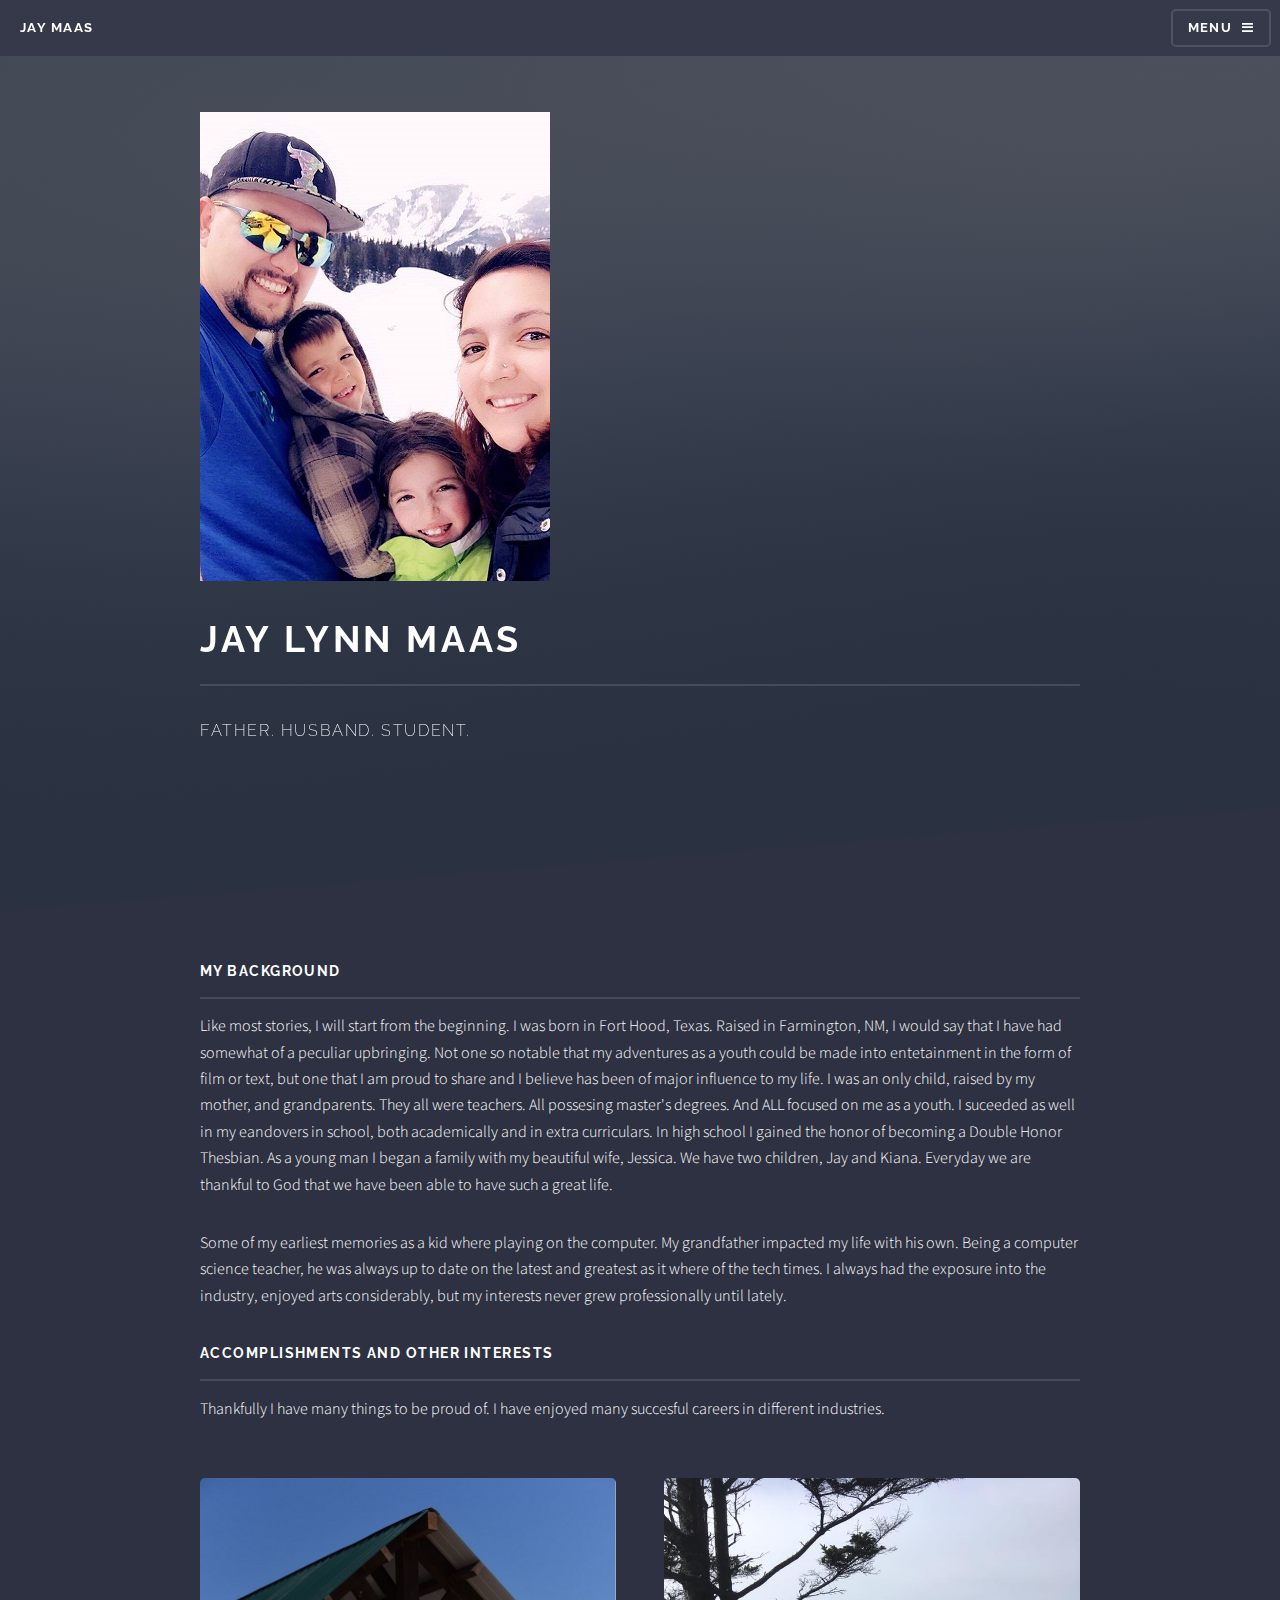
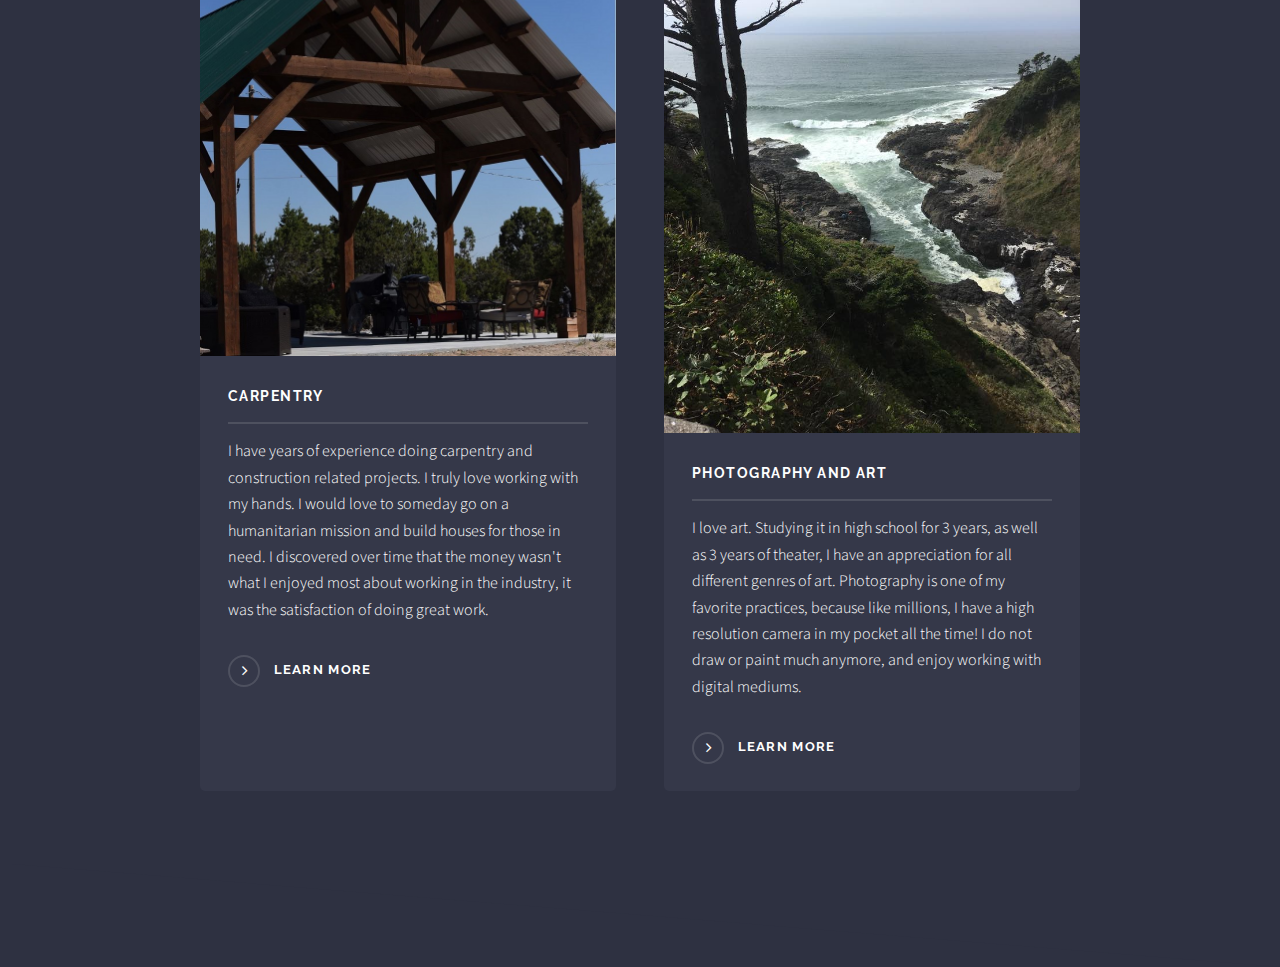
==== portfolio-Jay-Maas-About-Me.html @ 135b2443 "upload for page" ====
<!DOCTYPE HTML>
<!--
	Solid State by HTML5 UP
	html5up.net | @ajlkn
	Free for personal and commercial use under the CCA 3.0 license (html5up.net/license)
-->
<html>
	<head>
		<title>Generic - Solid State by HTML5 UP</title>
		<meta charset="utf-8" />
		<meta name="viewport" content="width=device-width, initial-scale=1, user-scalable=no" />
		<link rel="stylesheet" href="assets/css/main.css" />
		<noscript><link rel="stylesheet" href="assets/css/noscript.css" /></noscript>
	</head>
	<body class="is-preload">

		<!-- Page Wrapper -->
			<div id="page-wrapper">

				<!-- Header -->
					<header id="header">
						<h1><a href="portfolio-Jay-Maas.html">Jay Maas</a></h1>
						<nav>
							<a href="#menu">Menu</a>
						</nav>
					</header>

				<!-- Menu -->
					<nav id="menu">
						<div class="inner">
							<h2>Menu</h2>
							<ul class="links">
								<li><a href="portfolio-Jay-Maas.html">Home</a></li>
								<li><a href="portfolio-Jay-Maas-About-Me.html">About</a></li>
								<li><a href="portfolio-Jay-Maas-Projects.html">Projects</a></li>
								<li><a href="portfolio-Jay-Maas-Contact.html">Contact</a></li>
							</ul>
							<a href="#" class="close">Close</a>
						</div>
					</nav>

				<!-- Wrapper -->
				<section id="banner">
						<div class="inner">
							<div class="logo"><span><img src="images/pic-family.jpg" alt="picture of the mountains" /></span></div>
							<h2>Jay Lynn Maas</h2>
							<p>Father. Husband. Student. </a></p>
						</div>
					</section>

						<!-- Content -->
							<div class="wrapper">
								<div class="inner">

									<h3 class="major">My background</h3>
									<p>Like most stories, I will start from the beginning. I was born in Fort Hood, Texas. Raised in Farmington, NM, I would say that I have had somewhat of a peculiar upbringing.
										Not one so notable that my adventures as a youth could be made into entetainment in the form of film or text, but one that I am proud to share and I believe has been of major
										influence to my life. I was an only child, raised by my mother, and grandparents. They all were teachers. All possesing master's degrees. And ALL focused on me as a youth. 
										I suceeded as well in my eandovers in school, both academically and in extra curriculars. In high school I gained the honor of becoming a Double Honor Thesbian. As a young man
										I began a family with my beautiful wife, Jessica. We have two children, Jay and Kiana. Everyday we are thankful to God that we have been able to have such a great life. 
									</p>

									<p>Some of my earliest memories as a kid where playing on the computer. My grandfather impacted my life with his own. Being a computer science teacher, he was always up to date 
										on the latest and greatest as it where of the tech times. I always had the exposure into the industry, enjoyed arts considerably, but my interests never grew professionally until lately. 
									</p>

									<h3 class="major">Accomplishments and Other Interests</h3>
									<p>Thankfully I have many things to be proud of. I have enjoyed many succesful careers in different industries.</p>

									<section class="features">
										<article>
											<a href="#" class="image"><img src="images/IMG_1914.JPG" alt="" /></a>
											<h3 class="major">Carpentry</h3>
											<p>I have years of experience doing carpentry and construction related projects. I truly love working with my hands. I would love to someday
												go on a humanitarian mission and build houses for those in need. I discovered over time that the money wasn't what I enjoyed most 
												about working in the industry, it was the satisfaction of doing great work. 
											</p>
											<a href="#" class="special">Learn more</a>
										</article>
										<article>
											<a href="#" class="image"><img src="images/photography01.jpg" alt="" /></a>
											<h3 class="major">Photography and Art</h3>
											<p>I love art. Studying it in high school for 3 years, as well as 3 years of theater, I have an appreciation for all different genres
												of art. Photography is one of my favorite practices, because like millions, I have a high resolution camera in my pocket all the time!
												I do not draw or paint much anymore, and enjoy working with digital mediums.
											</p>
											<a href="#" class="special">Learn more</a>
										</article>
									</section>

								</div>
							</div>

					</section>

			</div>

		<!-- Scripts -->
			<script src="assets/js/jquery.min.js"></script>
			<script src="assets/js/jquery.scrollex.min.js"></script>
			<script src="assets/js/browser.min.js"></script>
			<script src="assets/js/breakpoints.min.js"></script>
			<script src="assets/js/util.js"></script>
			<script src="assets/js/main.js"></script>

	</body>
</html>
---- assets/css/main.css ----
@import url(font-awesome.min.css);
@import url("https://fonts.googleapis.com/css?family=Raleway:200,700|Source+Sans+Pro:300,600,300italic,600italic");

/*
	Solid State by HTML5 UP
	html5up.net | @ajlkn
	Free for personal and commercial use under the CCA 3.0 license (html5up.net/license)
*/

html, body, div, span, applet, object,
iframe, h1, h2, h3, h4, h5, h6, p, blockquote,
pre, a, abbr, acronym, address, big, cite,
code, del, dfn, em, img, ins, kbd, q, s, samp,
small, strike, strong, sub, sup, tt, var, b,
u, i, center, dl, dt, dd, ol, ul, li, fieldset,
form, label, legend, table, caption, tbody,
tfoot, thead, tr, th, td, article, aside,
canvas, details, embed, figure, figcaption,
footer, header, hgroup, menu, nav, output, ruby,
section, summary, time, mark, audio, video {
	margin: 0;
	padding: 0;
	border: 0;
	font-size: 100%;
	font: inherit;
	vertical-align: baseline;}

article, aside, details, figcaption, figure,
footer, header, hgroup, menu, nav, section {
	display: block;}

body {
	line-height: 1;
}

ol, ul {
	list-style: none;
}

blockquote, q {
	quotes: none;
}

	blockquote:before, blockquote:after, q:before, q:after {
		content: '';
		content: none;
	}

table {
	border-collapse: collapse;
	border-spacing: 0;
}

body {
	-webkit-text-size-adjust: none;
}

mark {
	background-color: transparent;
	color: inherit;
}

input::-moz-focus-inner {
	border: 0;
	padding: 0;
}

input, select, textarea {
	-moz-appearance: none;
	-webkit-appearance: none;
	-ms-appearance: none;
	appearance: none;
}

/* Basic */

	@-ms-viewport {
		width: device-width;
	}

	body {
		-ms-overflow-style: scrollbar;
	}

	@media screen and (max-width: 480px) {

		html, body {
			min-width: 320px;
		}

	}

	html {
		box-sizing: border-box;
	}

	*, *:before, *:after {
		box-sizing: inherit;
	}

	body {
		background-color: #2e3141;
		background-image: linear-gradient(to top, rgba(46, 49, 65, 0.8), rgba(46, 49, 65, 0.8)), url("../../images/bg.jpg");
		background-size: auto, cover;
		background-attachment: fixed, fixed;
		background-position: center, center;
	}

		body.is-preload *, body.is-preload *:before, body.is-preload *:after {
			-moz-animation: none !important;
			-webkit-animation: none !important;
			-ms-animation: none !important;
			animation: none !important;
			-moz-transition: none !important;
			-webkit-transition: none !important;
			-ms-transition: none !important;
			transition: none !important;
		}

/* Type */

	body, input, select, textarea {
		color: #ffffff;
		font-family: "Source Sans Pro", Helvetica, sans-serif;
		font-size: 16.5pt;
		font-weight: 300;
		line-height: 1.65;
	}

		@media screen and (max-width: 1680px) {

			body, input, select, textarea {
				font-size: 13pt;
			}

		}

		@media screen and (max-width: 1280px) {

			body, input, select, textarea {
				font-size: 12pt;
			}

		}

		@media screen and (max-width: 980px) {

			body, input, select, textarea {
				font-size: 12pt;
			}

		}

		@media screen and (max-width: 736px) {

			body, input, select, textarea {
				font-size: 12pt;
			}

		}

		@media screen and (max-width: 480px) {

			body, input, select, textarea {
				font-size: 12pt;
			}

		}

	a {
		-moz-transition: color 0.2s ease-in-out, border-bottom-color 0.2s ease-in-out;
		-webkit-transition: color 0.2s ease-in-out, border-bottom-color 0.2s ease-in-out;
		-ms-transition: color 0.2s ease-in-out, border-bottom-color 0.2s ease-in-out;
		transition: color 0.2s ease-in-out, border-bottom-color 0.2s ease-in-out;
		border-bottom: dotted 1px rgba(255, 255, 255, 0.35);
		color: #ffffff;
		text-decoration: none;
	}

		a:hover {
			border-bottom-color: transparent;
			color: #ffffff !important;
		}

		a.special:not(.button) {
			text-decoration: none;
			border-bottom: 0;
			display: block;
			font-family: Raleway, Helvetica, sans-serif;
			font-size: 0.8em;
			font-weight: 700;
			letter-spacing: 0.1em;
			margin: 0 0 2em 0;
			text-transform: uppercase;
		}

			a.special:not(.button):before {
				-moz-osx-font-smoothing: grayscale;
				-webkit-font-smoothing: antialiased;
				font-family: FontAwesome;
				font-style: normal;
				font-weight: normal;
				text-transform: none !important;
			}

			a.special:not(.button):before {
				-moz-transition: background-color 0.2s ease-in-out;
				-webkit-transition: background-color 0.2s ease-in-out;
				-ms-transition: background-color 0.2s ease-in-out;
				transition: background-color 0.2s ease-in-out;
				border-radius: 100%;
				border: solid 2px rgba(255, 255, 255, 0.125);
				content: '\f105';
				display: inline-block;
				font-size: 1.25em;
				height: 2em;
				line-height: 1.65em;
				margin-right: 0.85em;
				text-align: center;
				text-indent: 0.15em;
				vertical-align: middle;
				width: 2em;
			}

			a.special:not(.button):hover:before {
				background-color: rgba(255, 255, 255, 0.025);
			}

			a.special:not(.button):active:before {
				background-color: rgba(255, 255, 255, 0.075);
			}

	strong, b {
		color: #ffffff;
		font-weight: 600;
	}

	em, i {
		font-style: italic;
	}

	p {
		margin: 0 0 2em 0;
	}

	h1, h2, h3, h4, h5, h6 {
		color: #ffffff;
		font-family: Raleway, Helvetica, sans-serif;
		font-weight: 700;
		letter-spacing: 0.1em;
		margin: 0 0 1em 0;
		text-transform: uppercase;
	}

		h1 a, h2 a, h3 a, h4 a, h5 a, h6 a {
			color: inherit;
			text-decoration: none;
			border-bottom: 0;
		}

		h1 span, h2 span, h3 span, h4 span, h5 span, h6 span {
			font-weight: 200;
		}

		h1.major, h2.major, h3.major, h4.major, h5.major, h6.major {
			padding-bottom: 1em;
			border-bottom: solid 2px rgba(255, 255, 255, 0.125);
		}

	h2 {
		font-size: 1.2em;
	}

	h3 {
		font-size: 0.9em;
	}

	h4 {
		font-size: 0.7em;
	}

	h5 {
		font-size: 0.7em;
	}

	h6 {
		font-size: 0.7em;
	}

	@media screen and (max-width: 736px) {

		h2 {
			font-size: 1em;
		}

		h3 {
			font-size: 0.8em;
		}

	}

	sub {
		font-size: 0.8em;
		position: relative;
		top: 0.5em;
	}

	sup {
		font-size: 0.8em;
		position: relative;
		top: -0.5em;
	}

	blockquote {
		border-left: solid 4px rgba(255, 255, 255, 0.125);
		font-style: italic;
		margin: 0 0 2em 0;
		padding: 0.5em 0 0.5em 2em;
	}

	code {
		background: rgba(255, 255, 255, 0.025);
		border-radius: 5px;
		border: solid 2px rgba(255, 255, 255, 0.125);
		font-family: "Courier New", monospace;
		font-size: 0.9em;
		margin: 0 0.25em;
		padding: 0.25em 0.65em;
	}

	pre {
		-webkit-overflow-scrolling: touch;
		font-family: "Courier New", monospace;
		font-size: 0.9em;
		margin: 0 0 2em 0;
	}

		pre code {
			display: block;
			line-height: 1.75em;
			padding: 1em 1.5em;
			overflow-x: auto;
		}

	hr {
		border: 0;
		border-bottom: solid 2px rgba(255, 255, 255, 0.125);
		margin: 2.5em 0;
	}

		hr.major {
			margin: 4em 0;
		}

	.align-left {
		text-align: left;
	}

	.align-center {
		text-align: center;
	}

	.align-right {
		text-align: right;
	}

/* Row */

	.row {
		display: flex;
		flex-wrap: wrap;
		box-sizing: border-box;
		align-items: stretch;
	}

		.row > * {
			box-sizing: border-box;
		}

		.row.gtr-uniform > * > :last-child {
			margin-bottom: 0;
		}

		.row.aln-left {
			justify-content: flex-start;
		}

		.row.aln-center {
			justify-content: center;
		}

		.row.aln-right {
			justify-content: flex-end;
		}

		.row.aln-top {
			align-items: flex-start;
		}

		.row.aln-middle {
			align-items: center;
		}

		.row.aln-bottom {
			align-items: flex-end;
		}

		.row > .imp {
			order: -1;
		}

		.row > .col-1 {
			width: 8.3333333333%;
		}

		.row > .off-1 {
			margin-left: 8.3333333333%;
		}

		.row > .col-2 {
			width: 16.6666666667%;
		}

		.row > .off-2 {
			margin-left: 16.6666666667%;
		}

		.row > .col-3 {
			width: 25%;
		}

		.row > .off-3 {
			margin-left: 25%;
		}

		.row > .col-4 {
			width: 33.3333333333%;
		}

		.row > .off-4 {
			margin-left: 33.3333333333%;
		}

		.row > .col-5 {
			width: 41.6666666667%;
		}

		.row > .off-5 {
			margin-left: 41.6666666667%;
		}

		.row > .col-6 {
			width: 50%;
		}

		.row > .off-6 {
			margin-left: 50%;
		}

		.row > .col-7 {
			width: 58.3333333333%;
		}

		.row > .off-7 {
			margin-left: 58.3333333333%;
		}

		.row > .col-8 {
			width: 66.6666666667%;
		}

		.row > .off-8 {
			margin-left: 66.6666666667%;
		}

		.row > .col-9 {
			width: 75%;
		}

		.row > .off-9 {
			margin-left: 75%;
		}

		.row > .col-10 {
			width: 83.3333333333%;
		}

		.row > .off-10 {
			margin-left: 83.3333333333%;
		}

		.row > .col-11 {
			width: 91.6666666667%;
		}

		.row > .off-11 {
			margin-left: 91.6666666667%;
		}

		.row > .col-12 {
			width: 100%;
		}

		.row > .off-12 {
			margin-left: 100%;
		}

		.row.gtr-0 {
			margin-top: 0;
			margin-left: 0em;
		}

			.row.gtr-0 > * {
				padding: 0 0 0 0em;
			}

			.row.gtr-0.gtr-uniform {
				margin-top: 0em;
			}

				.row.gtr-0.gtr-uniform > * {
					padding-top: 0em;
				}

		.row.gtr-25 {
			margin-top: 0;
			margin-left: -0.4375em;
		}

			.row.gtr-25 > * {
				padding: 0 0 0 0.4375em;
			}

			.row.gtr-25.gtr-uniform {
				margin-top: -0.4375em;
			}

				.row.gtr-25.gtr-uniform > * {
					padding-top: 0.4375em;
				}

		.row.gtr-50 {
			margin-top: 0;
			margin-left: -0.875em;
		}

			.row.gtr-50 > * {
				padding: 0 0 0 0.875em;
			}

			.row.gtr-50.gtr-uniform {
				margin-top: -0.875em;
			}

				.row.gtr-50.gtr-uniform > * {
					padding-top: 0.875em;
				}

		.row {
			margin-top: 0;
			margin-left: -1.75em;
		}

			.row > * {
				padding: 0 0 0 1.75em;
			}

			.row.gtr-uniform {
				margin-top: -1.75em;
			}

				.row.gtr-uniform > * {
					padding-top: 1.75em;
				}

		.row.gtr-150 {
			margin-top: 0;
			margin-left: -2.625em;
		}

			.row.gtr-150 > * {
				padding: 0 0 0 2.625em;
			}

			.row.gtr-150.gtr-uniform {
				margin-top: -2.625em;
			}

				.row.gtr-150.gtr-uniform > * {
					padding-top: 2.625em;
				}

		.row.gtr-200 {
			margin-top: 0;
			margin-left: -3.5em;
		}

			.row.gtr-200 > * {
				padding: 0 0 0 3.5em;
			}

			.row.gtr-200.gtr-uniform {
				margin-top: -3.5em;
			}

				.row.gtr-200.gtr-uniform > * {
					padding-top: 3.5em;
				}

		@media screen and (max-width: 1680px) {

			.row {
				display: flex;
				flex-wrap: wrap;
				box-sizing: border-box;
				align-items: stretch;
			}

				.row > * {
					box-sizing: border-box;
				}

				.row.gtr-uniform > * > :last-child {
					margin-bottom: 0;
				}

				.row.aln-left {
					justify-content: flex-start;
				}

				.row.aln-center {
					justify-content: center;
				}

				.row.aln-right {
					justify-content: flex-end;
				}

				.row.aln-top {
					align-items: flex-start;
				}

				.row.aln-middle {
					align-items: center;
				}

				.row.aln-bottom {
					align-items: flex-end;
				}

				.row > .imp-xlarge {
					order: -1;
				}

				.row > .col-1-xlarge {
					width: 8.3333333333%;
				}

				.row > .off-1-xlarge {
					margin-left: 8.3333333333%;
				}

				.row > .col-2-xlarge {
					width: 16.6666666667%;
				}

				.row > .off-2-xlarge {
					margin-left: 16.6666666667%;
				}

				.row > .col-3-xlarge {
					width: 25%;
				}

				.row > .off-3-xlarge {
					margin-left: 25%;
				}

				.row > .col-4-xlarge {
					width: 33.3333333333%;
				}

				.row > .off-4-xlarge {
					margin-left: 33.3333333333%;
				}

				.row > .col-5-xlarge {
					width: 41.6666666667%;
				}

				.row > .off-5-xlarge {
					margin-left: 41.6666666667%;
				}

				.row > .col-6-xlarge {
					width: 50%;
				}

				.row > .off-6-xlarge {
					margin-left: 50%;
				}

				.row > .col-7-xlarge {
					width: 58.3333333333%;
				}

				.row > .off-7-xlarge {
					margin-left: 58.3333333333%;
				}

				.row > .col-8-xlarge {
					width: 66.6666666667%;
				}

				.row > .off-8-xlarge {
					margin-left: 66.6666666667%;
				}

				.row > .col-9-xlarge {
					width: 75%;
				}

				.row > .off-9-xlarge {
					margin-left: 75%;
				}

				.row > .col-10-xlarge {
					width: 83.3333333333%;
				}

				.row > .off-10-xlarge {
					margin-left: 83.3333333333%;
				}

				.row > .col-11-xlarge {
					width: 91.6666666667%;
				}

				.row > .off-11-xlarge {
					margin-left: 91.6666666667%;
				}

				.row > .col-12-xlarge {
					width: 100%;
				}

				.row > .off-12-xlarge {
					margin-left: 100%;
				}

				.row.gtr-0 {
					margin-top: 0;
					margin-left: 0em;
				}

					.row.gtr-0 > * {
						padding: 0 0 0 0em;
					}

					.row.gtr-0.gtr-uniform {
						margin-top: 0em;
					}

						.row.gtr-0.gtr-uniform > * {
							padding-top: 0em;
						}

				.row.gtr-25 {
					margin-top: 0;
					margin-left: -0.4375em;
				}

					.row.gtr-25 > * {
						padding: 0 0 0 0.4375em;
					}

					.row.gtr-25.gtr-uniform {
						margin-top: -0.4375em;
					}

						.row.gtr-25.gtr-uniform > * {
							padding-top: 0.4375em;
						}

				.row.gtr-50 {
					margin-top: 0;
					margin-left: -0.875em;
				}

					.row.gtr-50 > * {
						padding: 0 0 0 0.875em;
					}

					.row.gtr-50.gtr-uniform {
						margin-top: -0.875em;
					}

						.row.gtr-50.gtr-uniform > * {
							padding-top: 0.875em;
						}

				.row {
					margin-top: 0;
					margin-left: -1.75em;
				}

					.row > * {
						padding: 0 0 0 1.75em;
					}

					.row.gtr-uniform {
						margin-top: -1.75em;
					}

						.row.gtr-uniform > * {
							padding-top: 1.75em;
						}

				.row.gtr-150 {
					margin-top: 0;
					margin-left: -2.625em;
				}

					.row.gtr-150 > * {
						padding: 0 0 0 2.625em;
					}

					.row.gtr-150.gtr-uniform {
						margin-top: -2.625em;
					}

						.row.gtr-150.gtr-uniform > * {
							padding-top: 2.625em;
						}

				.row.gtr-200 {
					margin-top: 0;
					margin-left: -3.5em;
				}

					.row.gtr-200 > * {
						padding: 0 0 0 3.5em;
					}

					.row.gtr-200.gtr-uniform {
						margin-top: -3.5em;
					}

						.row.gtr-200.gtr-uniform > * {
							padding-top: 3.5em;
						}

		}

		@media screen and (max-width: 1280px) {

			.row {
				display: flex;
				flex-wrap: wrap;
				box-sizing: border-box;
				align-items: stretch;
			}

				.row > * {
					box-sizing: border-box;
				}

				.row.gtr-uniform > * > :last-child {
					margin-bottom: 0;
				}

				.row.aln-left {
					justify-content: flex-start;
				}

				.row.aln-center {
					justify-content: center;
				}

				.row.aln-right {
					justify-content: flex-end;
				}

				.row.aln-top {
					align-items: flex-start;
				}

				.row.aln-middle {
					align-items: center;
				}

				.row.aln-bottom {
					align-items: flex-end;
				}

				.row > .imp-large {
					order: -1;
				}

				.row > .col-1-large {
					width: 8.3333333333%;
				}

				.row > .off-1-large {
					margin-left: 8.3333333333%;
				}

				.row > .col-2-large {
					width: 16.6666666667%;
				}

				.row > .off-2-large {
					margin-left: 16.6666666667%;
				}

				.row > .col-3-large {
					width: 25%;
				}

				.row > .off-3-large {
					margin-left: 25%;
				}

				.row > .col-4-large {
					width: 33.3333333333%;
				}

				.row > .off-4-large {
					margin-left: 33.3333333333%;
				}

				.row > .col-5-large {
					width: 41.6666666667%;
				}

				.row > .off-5-large {
					margin-left: 41.6666666667%;
				}

				.row > .col-6-large {
					width: 50%;
				}

				.row > .off-6-large {
					margin-left: 50%;
				}

				.row > .col-7-large {
					width: 58.3333333333%;
				}

				.row > .off-7-large {
					margin-left: 58.3333333333%;
				}

				.row > .col-8-large {
					width: 66.6666666667%;
				}

				.row > .off-8-large {
					margin-left: 66.6666666667%;
				}

				.row > .col-9-large {
					width: 75%;
				}

				.row > .off-9-large {
					margin-left: 75%;
				}

				.row > .col-10-large {
					width: 83.3333333333%;
				}

				.row > .off-10-large {
					margin-left: 83.3333333333%;
				}

				.row > .col-11-large {
					width: 91.6666666667%;
				}

				.row > .off-11-large {
					margin-left: 91.6666666667%;
				}

				.row > .col-12-large {
					width: 100%;
				}

				.row > .off-12-large {
					margin-left: 100%;
				}

				.row.gtr-0 {
					margin-top: 0;
					margin-left: 0em;
				}

					.row.gtr-0 > * {
						padding: 0 0 0 0em;
					}

					.row.gtr-0.gtr-uniform {
						margin-top: 0em;
					}

						.row.gtr-0.gtr-uniform > * {
							padding-top: 0em;
						}

				.row.gtr-25 {
					margin-top: 0;
					margin-left: -0.4375em;
				}

					.row.gtr-25 > * {
						padding: 0 0 0 0.4375em;
					}

					.row.gtr-25.gtr-uniform {
						margin-top: -0.4375em;
					}

						.row.gtr-25.gtr-uniform > * {
							padding-top: 0.4375em;
						}

				.row.gtr-50 {
					margin-top: 0;
					margin-left: -0.875em;
				}

					.row.gtr-50 > * {
						padding: 0 0 0 0.875em;
					}

					.row.gtr-50.gtr-uniform {
						margin-top: -0.875em;
					}

						.row.gtr-50.gtr-uniform > * {
							padding-top: 0.875em;
						}

				.row {
					margin-top: 0;
					margin-left: -1.75em;
				}

					.row > * {
						padding: 0 0 0 1.75em;
					}

					.row.gtr-uniform {
						margin-top: -1.75em;
					}

						.row.gtr-uniform > * {
							padding-top: 1.75em;
						}

				.row.gtr-150 {
					margin-top: 0;
					margin-left: -2.625em;
				}

					.row.gtr-150 > * {
						padding: 0 0 0 2.625em;
					}

					.row.gtr-150.gtr-uniform {
						margin-top: -2.625em;
					}

						.row.gtr-150.gtr-uniform > * {
							padding-top: 2.625em;
						}

				.row.gtr-200 {
					margin-top: 0;
					margin-left: -3.5em;
				}

					.row.gtr-200 > * {
						padding: 0 0 0 3.5em;
					}

					.row.gtr-200.gtr-uniform {
						margin-top: -3.5em;
					}

						.row.gtr-200.gtr-uniform > * {
							padding-top: 3.5em;
						}

		}

		@media screen and (max-width: 980px) {

			.row {
				display: flex;
				flex-wrap: wrap;
				box-sizing: border-box;
				align-items: stretch;
			}

				.row > * {
					box-sizing: border-box;
				}

				.row.gtr-uniform > * > :last-child {
					margin-bottom: 0;
				}

				.row.aln-left {
					justify-content: flex-start;
				}

				.row.aln-center {
					justify-content: center;
				}

				.row.aln-right {
					justify-content: flex-end;
				}

				.row.aln-top {
					align-items: flex-start;
				}

				.row.aln-middle {
					align-items: center;
				}

				.row.aln-bottom {
					align-items: flex-end;
				}

				.row > .imp-medium {
					order: -1;
				}

				.row > .col-1-medium {
					width: 8.3333333333%;
				}

				.row > .off-1-medium {
					margin-left: 8.3333333333%;
				}

				.row > .col-2-medium {
					width: 16.6666666667%;
				}

				.row > .off-2-medium {
					margin-left: 16.6666666667%;
				}

				.row > .col-3-medium {
					width: 25%;
				}

				.row > .off-3-medium {
					margin-left: 25%;
				}

				.row > .col-4-medium {
					width: 33.3333333333%;
				}

				.row > .off-4-medium {
					margin-left: 33.3333333333%;
				}

				.row > .col-5-medium {
					width: 41.6666666667%;
				}

				.row > .off-5-medium {
					margin-left: 41.6666666667%;
				}

				.row > .col-6-medium {
					width: 50%;
				}

				.row > .off-6-medium {
					margin-left: 50%;
				}

				.row > .col-7-medium {
					width: 58.3333333333%;
				}

				.row > .off-7-medium {
					margin-left: 58.3333333333%;
				}

				.row > .col-8-medium {
					width: 66.6666666667%;
				}

				.row > .off-8-medium {
					margin-left: 66.6666666667%;
				}

				.row > .col-9-medium {
					width: 75%;
				}

				.row > .off-9-medium {
					margin-left: 75%;
				}

				.row > .col-10-medium {
					width: 83.3333333333%;
				}

				.row > .off-10-medium {
					margin-left: 83.3333333333%;
				}

				.row > .col-11-medium {
					width: 91.6666666667%;
				}

				.row > .off-11-medium {
					margin-left: 91.6666666667%;
				}

				.row > .col-12-medium {
					width: 100%;
				}

				.row > .off-12-medium {
					margin-left: 100%;
				}

				.row.gtr-0 {
					margin-top: 0;
					margin-left: 0em;
				}

					.row.gtr-0 > * {
						padding: 0 0 0 0em;
					}

					.row.gtr-0.gtr-uniform {
						margin-top: 0em;
					}

						.row.gtr-0.gtr-uniform > * {
							padding-top: 0em;
						}

				.row.gtr-25 {
					margin-top: 0;
					margin-left: -0.4375em;
				}

					.row.gtr-25 > * {
						padding: 0 0 0 0.4375em;
					}

					.row.gtr-25.gtr-uniform {
						margin-top: -0.4375em;
					}

						.row.gtr-25.gtr-uniform > * {
							padding-top: 0.4375em;
						}

				.row.gtr-50 {
					margin-top: 0;
					margin-left: -0.875em;
				}

					.row.gtr-50 > * {
						padding: 0 0 0 0.875em;
					}

					.row.gtr-50.gtr-uniform {
						margin-top: -0.875em;
					}

						.row.gtr-50.gtr-uniform > * {
							padding-top: 0.875em;
						}

				.row {
					margin-top: 0;
					margin-left: -1.75em;
				}

					.row > * {
						padding: 0 0 0 1.75em;
					}

					.row.gtr-uniform {
						margin-top: -1.75em;
					}

						.row.gtr-uniform > * {
							padding-top: 1.75em;
						}

				.row.gtr-150 {
					margin-top: 0;
					margin-left: -2.625em;
				}

					.row.gtr-150 > * {
						padding: 0 0 0 2.625em;
					}

					.row.gtr-150.gtr-uniform {
						margin-top: -2.625em;
					}

						.row.gtr-150.gtr-uniform > * {
							padding-top: 2.625em;
						}

				.row.gtr-200 {
					margin-top: 0;
					margin-left: -3.5em;
				}

					.row.gtr-200 > * {
						padding: 0 0 0 3.5em;
					}

					.row.gtr-200.gtr-uniform {
						margin-top: -3.5em;
					}

						.row.gtr-200.gtr-uniform > * {
							padding-top: 3.5em;
						}

		}

		@media screen and (max-width: 736px) {

			.row {
				display: flex;
				flex-wrap: wrap;
				box-sizing: border-box;
				align-items: stretch;
			}

				.row > * {
					box-sizing: border-box;
				}

				.row.gtr-uniform > * > :last-child {
					margin-bottom: 0;
				}

				.row.aln-left {
					justify-content: flex-start;
				}

				.row.aln-center {
					justify-content: center;
				}

				.row.aln-right {
					justify-content: flex-end;
				}

				.row.aln-top {
					align-items: flex-start;
				}

				.row.aln-middle {
					align-items: center;
				}

				.row.aln-bottom {
					align-items: flex-end;
				}

				.row > .imp-small {
					order: -1;
				}

				.row > .col-1-small {
					width: 8.3333333333%;
				}

				.row > .off-1-small {
					margin-left: 8.3333333333%;
				}

				.row > .col-2-small {
					width: 16.6666666667%;
				}

				.row > .off-2-small {
					margin-left: 16.6666666667%;
				}

				.row > .col-3-small {
					width: 25%;
				}

				.row > .off-3-small {
					margin-left: 25%;
				}

				.row > .col-4-small {
					width: 33.3333333333%;
				}

				.row > .off-4-small {
					margin-left: 33.3333333333%;
				}

				.row > .col-5-small {
					width: 41.6666666667%;
				}

				.row > .off-5-small {
					margin-left: 41.6666666667%;
				}

				.row > .col-6-small {
					width: 50%;
				}

				.row > .off-6-small {
					margin-left: 50%;
				}

				.row > .col-7-small {
					width: 58.3333333333%;
				}

				.row > .off-7-small {
					margin-left: 58.3333333333%;
				}

				.row > .col-8-small {
					width: 66.6666666667%;
				}

				.row > .off-8-small {
					margin-left: 66.6666666667%;
				}

				.row > .col-9-small {
					width: 75%;
				}

				.row > .off-9-small {
					margin-left: 75%;
				}

				.row > .col-10-small {
					width: 83.3333333333%;
				}

				.row > .off-10-small {
					margin-left: 83.3333333333%;
				}

				.row > .col-11-small {
					width: 91.6666666667%;
				}

				.row > .off-11-small {
					margin-left: 91.6666666667%;
				}

				.row > .col-12-small {
					width: 100%;
				}

				.row > .off-12-small {
					margin-left: 100%;
				}

				.row.gtr-0 {
					margin-top: 0;
					margin-left: 0em;
				}

					.row.gtr-0 > * {
						padding: 0 0 0 0em;
					}

					.row.gtr-0.gtr-uniform {
						margin-top: 0em;
					}

						.row.gtr-0.gtr-uniform > * {
							padding-top: 0em;
						}

				.row.gtr-25 {
					margin-top: 0;
					margin-left: -0.3125em;
				}

					.row.gtr-25 > * {
						padding: 0 0 0 0.3125em;
					}

					.row.gtr-25.gtr-uniform {
						margin-top: -0.3125em;
					}

						.row.gtr-25.gtr-uniform > * {
							padding-top: 0.3125em;
						}

				.row.gtr-50 {
					margin-top: 0;
					margin-left: -0.625em;
				}

					.row.gtr-50 > * {
						padding: 0 0 0 0.625em;
					}

					.row.gtr-50.gtr-uniform {
						margin-top: -0.625em;
					}

						.row.gtr-50.gtr-uniform > * {
							padding-top: 0.625em;
						}

				.row {
					margin-top: 0;
					margin-left: -1.25em;
				}

					.row > * {
						padding: 0 0 0 1.25em;
					}

					.row.gtr-uniform {
						margin-top: -1.25em;
					}

						.row.gtr-uniform > * {
							padding-top: 1.25em;
						}

				.row.gtr-150 {
					margin-top: 0;
					margin-left: -1.875em;
				}

					.row.gtr-150 > * {
						padding: 0 0 0 1.875em;
					}

					.row.gtr-150.gtr-uniform {
						margin-top: -1.875em;
					}

						.row.gtr-150.gtr-uniform > * {
							padding-top: 1.875em;
						}

				.row.gtr-200 {
					margin-top: 0;
					margin-left: -2.5em;
				}

					.row.gtr-200 > * {
						padding: 0 0 0 2.5em;
					}

					.row.gtr-200.gtr-uniform {
						margin-top: -2.5em;
					}

						.row.gtr-200.gtr-uniform > * {
							padding-top: 2.5em;
						}

		}

		@media screen and (max-width: 480px) {

			.row {
				display: flex;
				flex-wrap: wrap;
				box-sizing: border-box;
				align-items: stretch;
			}

				.row > * {
					box-sizing: border-box;
				}

				.row.gtr-uniform > * > :last-child {
					margin-bottom: 0;
				}

				.row.aln-left {
					justify-content: flex-start;
				}

				.row.aln-center {
					justify-content: center;
				}

				.row.aln-right {
					justify-content: flex-end;
				}

				.row.aln-top {
					align-items: flex-start;
				}

				.row.aln-middle {
					align-items: center;
				}

				.row.aln-bottom {
					align-items: flex-end;
				}

				.row > .imp-xsmall {
					order: -1;
				}

				.row > .col-1-xsmall {
					width: 8.3333333333%;
				}

				.row > .off-1-xsmall {
					margin-left: 8.3333333333%;
				}

				.row > .col-2-xsmall {
					width: 16.6666666667%;
				}

				.row > .off-2-xsmall {
					margin-left: 16.6666666667%;
				}

				.row > .col-3-xsmall {
					width: 25%;
				}

				.row > .off-3-xsmall {
					margin-left: 25%;
				}

				.row > .col-4-xsmall {
					width: 33.3333333333%;
				}

				.row > .off-4-xsmall {
					margin-left: 33.3333333333%;
				}

				.row > .col-5-xsmall {
					width: 41.6666666667%;
				}

				.row > .off-5-xsmall {
					margin-left: 41.6666666667%;
				}

				.row > .col-6-xsmall {
					width: 50%;
				}

				.row > .off-6-xsmall {
					margin-left: 50%;
				}

				.row > .col-7-xsmall {
					width: 58.3333333333%;
				}

				.row > .off-7-xsmall {
					margin-left: 58.3333333333%;
				}

				.row > .col-8-xsmall {
					width: 66.6666666667%;
				}

				.row > .off-8-xsmall {
					margin-left: 66.6666666667%;
				}

				.row > .col-9-xsmall {
					width: 75%;
				}

				.row > .off-9-xsmall {
					margin-left: 75%;
				}

				.row > .col-10-xsmall {
					width: 83.3333333333%;
				}

				.row > .off-10-xsmall {
					margin-left: 83.3333333333%;
				}

				.row > .col-11-xsmall {
					width: 91.6666666667%;
				}

				.row > .off-11-xsmall {
					margin-left: 91.6666666667%;
				}

				.row > .col-12-xsmall {
					width: 100%;
				}

				.row > .off-12-xsmall {
					margin-left: 100%;
				}

				.row.gtr-0 {
					margin-top: 0;
					margin-left: 0em;
				}

					.row.gtr-0 > * {
						padding: 0 0 0 0em;
					}

					.row.gtr-0.gtr-uniform {
						margin-top: 0em;
					}

						.row.gtr-0.gtr-uniform > * {
							padding-top: 0em;
						}

				.row.gtr-25 {
					margin-top: 0;
					margin-left: -0.3125em;
				}

					.row.gtr-25 > * {
						padding: 0 0 0 0.3125em;
					}

					.row.gtr-25.gtr-uniform {
						margin-top: -0.3125em;
					}

						.row.gtr-25.gtr-uniform > * {
							padding-top: 0.3125em;
						}

				.row.gtr-50 {
					margin-top: 0;
					margin-left: -0.625em;
				}

					.row.gtr-50 > * {
						padding: 0 0 0 0.625em;
					}

					.row.gtr-50.gtr-uniform {
						margin-top: -0.625em;
					}

						.row.gtr-50.gtr-uniform > * {
							padding-top: 0.625em;
						}

				.row {
					margin-top: 0;
					margin-left: -1.25em;
				}

					.row > * {
						padding: 0 0 0 1.25em;
					}

					.row.gtr-uniform {
						margin-top: -1.25em;
					}

						.row.gtr-uniform > * {
							padding-top: 1.25em;
						}

				.row.gtr-150 {
					margin-top: 0;
					margin-left: -1.875em;
				}

					.row.gtr-150 > * {
						padding: 0 0 0 1.875em;
					}

					.row.gtr-150.gtr-uniform {
						margin-top: -1.875em;
					}

						.row.gtr-150.gtr-uniform > * {
							padding-top: 1.875em;
						}

				.row.gtr-200 {
					margin-top: 0;
					margin-left: -2.5em;
				}

					.row.gtr-200 > * {
						padding: 0 0 0 2.5em;
					}

					.row.gtr-200.gtr-uniform {
						margin-top: -2.5em;
					}

						.row.gtr-200.gtr-uniform > * {
							padding-top: 2.5em;
						}

		}

		@media screen and (max-width: 360px) {

			.row {
				display: flex;
				flex-wrap: wrap;
				box-sizing: border-box;
				align-items: stretch;
			}

				.row > * {
					box-sizing: border-box;
				}

				.row.gtr-uniform > * > :last-child {
					margin-bottom: 0;
				}

				.row.aln-left {
					justify-content: flex-start;
				}

				.row.aln-center {
					justify-content: center;
				}

				.row.aln-right {
					justify-content: flex-end;
				}

				.row.aln-top {
					align-items: flex-start;
				}

				.row.aln-middle {
					align-items: center;
				}

				.row.aln-bottom {
					align-items: flex-end;
				}

				.row > .imp-xxsmall {
					order: -1;
				}

				.row > .col-1-xxsmall {
					width: 8.3333333333%;
				}

				.row > .off-1-xxsmall {
					margin-left: 8.3333333333%;
				}

				.row > .col-2-xxsmall {
					width: 16.6666666667%;
				}

				.row > .off-2-xxsmall {
					margin-left: 16.6666666667%;
				}

				.row > .col-3-xxsmall {
					width: 25%;
				}

				.row > .off-3-xxsmall {
					margin-left: 25%;
				}

				.row > .col-4-xxsmall {
					width: 33.3333333333%;
				}

				.row > .off-4-xxsmall {
					margin-left: 33.3333333333%;
				}

				.row > .col-5-xxsmall {
					width: 41.6666666667%;
				}

				.row > .off-5-xxsmall {
					margin-left: 41.6666666667%;
				}

				.row > .col-6-xxsmall {
					width: 50%;
				}

				.row > .off-6-xxsmall {
					margin-left: 50%;
				}

				.row > .col-7-xxsmall {
					width: 58.3333333333%;
				}

				.row > .off-7-xxsmall {
					margin-left: 58.3333333333%;
				}

				.row > .col-8-xxsmall {
					width: 66.6666666667%;
				}

				.row > .off-8-xxsmall {
					margin-left: 66.6666666667%;
				}

				.row > .col-9-xxsmall {
					width: 75%;
				}

				.row > .off-9-xxsmall {
					margin-left: 75%;
				}

				.row > .col-10-xxsmall {
					width: 83.3333333333%;
				}

				.row > .off-10-xxsmall {
					margin-left: 83.3333333333%;
				}

				.row > .col-11-xxsmall {
					width: 91.6666666667%;
				}

				.row > .off-11-xxsmall {
					margin-left: 91.6666666667%;
				}

				.row > .col-12-xxsmall {
					width: 100%;
				}

				.row > .off-12-xxsmall {
					margin-left: 100%;
				}

				.row.gtr-0 {
					margin-top: 0;
					margin-left: 0em;
				}

					.row.gtr-0 > * {
						padding: 0 0 0 0em;
					}

					.row.gtr-0.gtr-uniform {
						margin-top: 0em;
					}

						.row.gtr-0.gtr-uniform > * {
							padding-top: 0em;
						}

				.row.gtr-25 {
					margin-top: 0;
					margin-left: -0.3125em;
				}

					.row.gtr-25 > * {
						padding: 0 0 0 0.3125em;
					}

					.row.gtr-25.gtr-uniform {
						margin-top: -0.3125em;
					}

						.row.gtr-25.gtr-uniform > * {
							padding-top: 0.3125em;
						}

				.row.gtr-50 {
					margin-top: 0;
					margin-left: -0.625em;
				}

					.row.gtr-50 > * {
						padding: 0 0 0 0.625em;
					}

					.row.gtr-50.gtr-uniform {
						margin-top: -0.625em;
					}

						.row.gtr-50.gtr-uniform > * {
							padding-top: 0.625em;
						}

				.row {
					margin-top: 0;
					margin-left: -1.25em;
				}

					.row > * {
						padding: 0 0 0 1.25em;
					}

					.row.gtr-uniform {
						margin-top: -1.25em;
					}

						.row.gtr-uniform > * {
							padding-top: 1.25em;
						}

				.row.gtr-150 {
					margin-top: 0;
					margin-left: -1.875em;
				}

					.row.gtr-150 > * {
						padding: 0 0 0 1.875em;
					}

					.row.gtr-150.gtr-uniform {
						margin-top: -1.875em;
					}

						.row.gtr-150.gtr-uniform > * {
							padding-top: 1.875em;
						}

				.row.gtr-200 {
					margin-top: 0;
					margin-left: -2.5em;
				}

					.row.gtr-200 > * {
						padding: 0 0 0 2.5em;
					}

					.row.gtr-200.gtr-uniform {
						margin-top: -2.5em;
					}

						.row.gtr-200.gtr-uniform > * {
							padding-top: 2.5em;
						}

		}

/* Section/Article */

	section.special, article.special {
		text-align: center;
	}

/* Form */

	form {
		margin: 0 0 2em 0;
	}

		form > :last-child {
			margin-bottom: 0;
		}

		form > .fields {
			display: -moz-flex;
			display: -webkit-flex;
			display: -ms-flex;
			display: flex;
			-moz-flex-wrap: wrap;
			-webkit-flex-wrap: wrap;
			-ms-flex-wrap: wrap;
			flex-wrap: wrap;
			width: calc(100% + 3em);
			margin: -1.5em 0 2em -1.5em;
		}

			form > .fields > .field {
				-moz-flex-grow: 0;
				-webkit-flex-grow: 0;
				-ms-flex-grow: 0;
				flex-grow: 0;
				-moz-flex-shrink: 0;
				-webkit-flex-shrink: 0;
				-ms-flex-shrink: 0;
				flex-shrink: 0;
				padding: 1.5em 0 0 1.5em;
				width: calc(100% - 1.5em);
			}

				form > .fields > .field.half {
					width: calc(50% - 0.75em);
				}

				form > .fields > .field.third {
					width: calc(100%/3 - 0.5em);
				}

				form > .fields > .field.quarter {
					width: calc(25% - 0.375em);
				}

		@media screen and (max-width: 480px) {

			form > .fields {
				width: calc(100% + 3em);
				margin: -1.5em 0 2em -1.5em;
			}

				form > .fields > .field {
					padding: 1.5em 0 0 1.5em;
					width: calc(100% - 1.5em);
				}

					form > .fields > .field.half {
						width: calc(100% - 1.5em);
					}

					form > .fields > .field.third {
						width: calc(100% - 1.5em);
					}

					form > .fields > .field.quarter {
						width: calc(100% - 1.5em);
					}

		}

	label {
		color: #ffffff;
		display: block;
		font-family: Raleway, Helvetica, sans-serif;
		font-size: 0.8em;
		font-weight: 700;
		letter-spacing: 0.1em;
		margin: 0 0 0.7em 0;
		text-transform: uppercase;
	}

	input[type="text"],
	input[type="password"],
	input[type="email"],
	input[type="tel"],
	select,
	textarea {
		-moz-appearance: none;
		-webkit-appearance: none;
		-ms-appearance: none;
		appearance: none;
		background: rgba(255, 255, 255, 0.025);
		border-radius: 5px;
		border: none;
		border: solid 2px rgba(255, 255, 255, 0.125);
		color: inherit;
		display: block;
		outline: 0;
		padding: 0 1em;
		text-decoration: none;
		width: 100%;
	}

		input[type="text"]:invalid,
		input[type="password"]:invalid,
		input[type="email"]:invalid,
		input[type="tel"]:invalid,
		select:invalid,
		textarea:invalid {
			box-shadow: none;
		}

		input[type="text"]:focus,
		input[type="password"]:focus,
		input[type="email"]:focus,
		input[type="tel"]:focus,
		select:focus,
		textarea:focus {
			border-color: #5b6ba6;
		}

	select {
		background-image: url("data:image/svg+xml;charset=utf8,%3Csvg xmlns='http://www.w3.org/2000/svg' width='40' height='40' preserveAspectRatio='none' viewBox='0 0 40 40'%3E%3Cpath d='M9.4,12.3l10.4,10.4l10.4-10.4c0.2-0.2,0.5-0.4,0.9-0.4c0.3,0,0.6,0.1,0.9,0.4l3.3,3.3c0.2,0.2,0.4,0.5,0.4,0.9 c0,0.4-0.1,0.6-0.4,0.9L20.7,31.9c-0.2,0.2-0.5,0.4-0.9,0.4c-0.3,0-0.6-0.1-0.9-0.4L4.3,17.3c-0.2-0.2-0.4-0.5-0.4-0.9 c0-0.4,0.1-0.6,0.4-0.9l3.3-3.3c0.2-0.2,0.5-0.4,0.9-0.4S9.1,12.1,9.4,12.3z' fill='rgba(255, 255, 255, 0.125)' /%3E%3C/svg%3E");
		background-size: 1.25rem;
		background-repeat: no-repeat;
		background-position: calc(100% - 1rem) center;
		height: 2.75em;
		padding-right: 2.75em;
		text-overflow: ellipsis;
	}

		select option {
			color: #ffffff;
			background: #2e3141;
		}

		select:focus::-ms-value {
			background-color: transparent;
		}

		select::-ms-expand {
			display: none;
		}

	input[type="text"],
	input[type="password"],
	input[type="email"],
	select {
		height: 2.75em;
	}

	textarea {
		padding: 0.75em 1em;
	}

	input[type="checkbox"],
	input[type="radio"] {
		-moz-appearance: none;
		-webkit-appearance: none;
		-ms-appearance: none;
		appearance: none;
		display: block;
		float: left;
		margin-right: -2em;
		opacity: 0;
		width: 1em;
		z-index: -1;
	}

		input[type="checkbox"] + label,
		input[type="radio"] + label {
			text-decoration: none;
			color: #ffffff;
			cursor: pointer;
			display: inline-block;
			font-size: 1em;
			font-family: "Source Sans Pro", Helvetica, sans-serif;
			text-transform: none;
			letter-spacing: 0;
			font-weight: 300;
			padding-left: 2.4em;
			padding-right: 0.75em;
			position: relative;
		}

			input[type="checkbox"] + label:before,
			input[type="radio"] + label:before {
				-moz-osx-font-smoothing: grayscale;
				-webkit-font-smoothing: antialiased;
				font-family: FontAwesome;
				font-style: normal;
				font-weight: normal;
				text-transform: none !important;
			}

			input[type="checkbox"] + label:before,
			input[type="radio"] + label:before {
				background: rgba(255, 255, 255, 0.025);
				border-radius: 5px;
				border: solid 2px rgba(255, 255, 255, 0.125);
				content: '';
				display: inline-block;
				height: 1.65em;
				left: 0;
				line-height: 1.58125em;
				position: absolute;
				text-align: center;
				top: 0;
				width: 1.65em;
			}

		input[type="checkbox"]:checked + label:before,
		input[type="radio"]:checked + label:before {
			background: #ffffff;
			border-color: #ffffff;
			content: '\f00c';
			color: #2e3141;
		}

		input[type="checkbox"]:focus + label:before,
		input[type="radio"]:focus + label:before {
			border-color: #4c5c96;
		}

	input[type="checkbox"] + label:before {
		border-radius: 5px;
	}

	input[type="radio"] + label:before {
		border-radius: 100%;
	}

	::-webkit-input-placeholder {
		color: rgba(255, 255, 255, 0.35) !important;
		opacity: 1.0;
	}

	:-moz-placeholder {
		color: rgba(255, 255, 255, 0.35) !important;
		opacity: 1.0;
	}

	::-moz-placeholder {
		color: rgba(255, 255, 255, 0.35) !important;
		opacity: 1.0;
	}

	:-ms-input-placeholder {
		color: rgba(255, 255, 255, 0.35) !important;
		opacity: 1.0;
	}

/* Box */

	.box {
		border-radius: 5px;
		border: solid 2px rgba(255, 255, 255, 0.125);
		margin-bottom: 2em;
		padding: 1.5em;
	}

		.box > :last-child,
		.box > :last-child > :last-child,
		.box > :last-child > :last-child > :last-child {
			margin-bottom: 0;
		}

		.box.alt {
			border: 0;
			border-radius: 0;
			padding: 0;
		}

/* Icon */

	.icon {
		text-decoration: none;
		border-bottom: none;
		position: relative;
	}

		.icon:before {
			-moz-osx-font-smoothing: grayscale;
			-webkit-font-smoothing: antialiased;
			font-family: FontAwesome;
			font-style: normal;
			font-weight: normal;
			text-transform: none !important;
		}

		.icon > .label {
			display: none;
		}

/* Image */

	.image {
		border-radius: 5px;
		border: 0;
		display: inline-block;
		position: relative;
	}

		.image img {
			border-radius: 5px;
			display: block;
		}

		.image.left, .image.right {
			max-width: 40%;
		}

			.image.left img, .image.right img {
				width: 100%;
			}

		.image.left {
			float: left;
			padding: 0 1.5em 1em 0;
			top: 0.25em;
		}

		.image.right {
			float: right;
			padding: 0 0 1em 1.5em;
			top: 0.25em;
		}

		.image.fit {
			display: block;
			margin: 0 0 2em 0;
			width: 100%;
		}

			.image.fit img {
				width: 100%;
			}

		.image.main {
			display: block;
			margin: 0 0 3em 0;
			width: 100%;
		}

			.image.main img {
				width: 100%;
			}

/* List */

	ol {
		list-style: decimal;
		margin: 0 0 2em 0;
		padding-left: 1.25em;
	}

		ol li {
			padding-left: 0.25em;
		}

	ul {
		list-style: disc;
		margin: 0 0 2em 0;
		padding-left: 1em;
	}

		ul li {
			padding-left: 0.5em;
		}

		ul.alt {
			list-style: none;
			padding-left: 0;
		}

			ul.alt li {
				border-top: solid 1px rgba(255, 255, 255, 0.125);
				padding: 0.5em 0;
			}

				ul.alt li:first-child {
					border-top: 0;
					padding-top: 0;
				}

	dl {
		margin: 0 0 2em 0;
	}

		dl dt {
			display: block;
			font-weight: 600;
			margin: 0 0 1em 0;
		}

		dl dd {
			margin-left: 2em;
		}

/* Actions */

	ul.actions {
		display: -moz-flex;
		display: -webkit-flex;
		display: -ms-flex;
		display: flex;
		cursor: default;
		list-style: none;
		margin-left: -1em;
		padding-left: 0;
	}

		ul.actions li {
			padding: 0 0 0 1em;
			vertical-align: middle;
		}

		ul.actions.special {
			-moz-justify-content: center;
			-webkit-justify-content: center;
			-ms-justify-content: center;
			justify-content: center;
			width: 100%;
			margin-left: 0;
		}

			ul.actions.special li:first-child {
				padding-left: 0;
			}

		ul.actions.stacked {
			-moz-flex-direction: column;
			-webkit-flex-direction: column;
			-ms-flex-direction: column;
			flex-direction: column;
			margin-left: 0;
		}

			ul.actions.stacked li {
				padding: 1.3em 0 0 0;
			}

				ul.actions.stacked li:first-child {
					padding-top: 0;
				}

		ul.actions.fit {
			width: calc(100% + 1em);
		}

			ul.actions.fit li {
				-moz-flex-grow: 1;
				-webkit-flex-grow: 1;
				-ms-flex-grow: 1;
				flex-grow: 1;
				-moz-flex-shrink: 1;
				-webkit-flex-shrink: 1;
				-ms-flex-shrink: 1;
				flex-shrink: 1;
				width: 100%;
			}

				ul.actions.fit li > * {
					width: 100%;
				}

			ul.actions.fit.stacked {
				width: 100%;
			}

		@media screen and (max-width: 480px) {

			ul.actions:not(.fixed) {
				-moz-flex-direction: column;
				-webkit-flex-direction: column;
				-ms-flex-direction: column;
				flex-direction: column;
				margin-left: 0;
				width: 100% !important;
			}

				ul.actions:not(.fixed) li {
					-moz-flex-grow: 1;
					-webkit-flex-grow: 1;
					-ms-flex-grow: 1;
					flex-grow: 1;
					-moz-flex-shrink: 1;
					-webkit-flex-shrink: 1;
					-ms-flex-shrink: 1;
					flex-shrink: 1;
					padding: 1em 0 0 0;
					text-align: center;
					width: 100%;
				}

					ul.actions:not(.fixed) li > * {
						width: 100%;
					}

					ul.actions:not(.fixed) li:first-child {
						padding-top: 0;
					}

					ul.actions:not(.fixed) li input[type="submit"],
					ul.actions:not(.fixed) li input[type="reset"],
					ul.actions:not(.fixed) li input[type="button"],
					ul.actions:not(.fixed) li button,
					ul.actions:not(.fixed) li .button {
						width: 100%;
					}

						ul.actions:not(.fixed) li input[type="submit"].icon:before,
						ul.actions:not(.fixed) li input[type="reset"].icon:before,
						ul.actions:not(.fixed) li input[type="button"].icon:before,
						ul.actions:not(.fixed) li button.icon:before,
						ul.actions:not(.fixed) li .button.icon:before {
							margin-left: -0.5rem;
						}

		}

/* Icons */

	ul.icons {
		cursor: default;
		list-style: none;
		padding-left: 0;
	}

		ul.icons li {
			display: inline-block;
			padding: 0 1em 0 0;
		}

			ul.icons li:last-child {
				padding-right: 0;
			}

			ul.icons li .icon:before {
				font-size: 1.25em;
			}

/* Contact */

	ul.contact {
		list-style: none;
		padding: 0;
	}

		ul.contact li {
			text-decoration: none;
			margin: 2.5em 0 0 0;
			padding: 0 0 0 3.25em;
			position: relative;
		}

			ul.contact li:before {
				-moz-osx-font-smoothing: grayscale;
				-webkit-font-smoothing: antialiased;
				font-family: FontAwesome;
				font-style: normal;
				font-weight: normal;
				text-transform: none !important;
			}

			ul.contact li:before {
				border-radius: 100%;
				border: solid 2px rgba(255, 255, 255, 0.125);
				display: inline-block;
				font-size: 0.8em;
				height: 2.5em;
				left: 0;
				line-height: 2.35em;
				position: absolute;
				text-align: center;
				top: 0;
				width: 2.5em;
			}

			ul.contact li:first-child {
				margin-top: 0;
			}

		@media screen and (max-width: 736px) {

			ul.contact li {
				margin: 1.5em 0 0 0;
			}

		}

/* Pagination */

	ul.pagination {
		cursor: default;
		list-style: none;
		padding-left: 0;
	}

		ul.pagination li {
			display: inline-block;
			padding-left: 0;
			vertical-align: middle;
		}

			ul.pagination li > .page {
				-moz-transition: background-color 0.2s ease-in-out, color 0.2s ease-in-out;
				-webkit-transition: background-color 0.2s ease-in-out, color 0.2s ease-in-out;
				-ms-transition: background-color 0.2s ease-in-out, color 0.2s ease-in-out;
				transition: background-color 0.2s ease-in-out, color 0.2s ease-in-out;
				border-bottom: 0;
				border-radius: 5px;
				display: inline-block;
				height: 1.5em;
				line-height: 1.5em;
				margin: 0 0.125em;
				min-width: 1.5em;
				padding: 0 0.5em;
				text-align: center;
			}

				ul.pagination li > .page:hover {
					background-color: rgba(255, 255, 255, 0.025);
				}

				ul.pagination li > .page.active {
					background-color: #4c5c96;
				}

			ul.pagination li:first-child {
				padding-right: 0.75em;
			}

			ul.pagination li:last-child {
				padding-left: 0.75em;
			}

		@media screen and (max-width: 480px) {

			ul.pagination li:nth-child(n+2):nth-last-child(n+2) {
				display: none;
			}

			ul.pagination li .button {
				width: 100%;
			}

			ul.pagination li:first-child {
				width: calc(50% - 2px);
				text-align: left;
				padding-right: 0.325em;
			}

			ul.pagination li:last-child {
				width: calc(50% - 2px);
				text-align: right;
				padding-left: 0.325em;
			}

		}

/* Table */

	.table-wrapper {
		-webkit-overflow-scrolling: touch;
		overflow-x: auto;
	}

	table {
		margin: 0 0 2em 0;
		width: 100%;
	}

		table tbody tr {
			border: solid 1px rgba(255, 255, 255, 0.125);
			border-left: 0;
			border-right: 0;
		}

			table tbody tr:nth-child(2n + 1) {
				background-color: rgba(255, 255, 255, 0.025);
			}

		table td {
			padding: 0.75em 0.75em;
		}

		table th {
			color: #ffffff;
			font-size: 0.9em;
			font-weight: 600;
			padding: 0 0.75em 0.75em 0.75em;
			text-align: left;
		}

		table thead {
			border-bottom: solid 2px rgba(255, 255, 255, 0.125);
		}

		table tfoot {
			border-top: solid 2px rgba(255, 255, 255, 0.125);
		}

		table.alt {
			border-collapse: separate;
		}

			table.alt tbody tr td {
				border: solid 1px rgba(255, 255, 255, 0.125);
				border-left-width: 0;
				border-top-width: 0;
			}

				table.alt tbody tr td:first-child {
					border-left-width: 1px;
				}

			table.alt tbody tr:first-child td {
				border-top-width: 1px;
			}

			table.alt thead {
				border-bottom: 0;
			}

			table.alt tfoot {
				border-top: 0;
			}

/* Button */

	input[type="submit"],
	input[type="reset"],
	input[type="button"],
	button,
	.button {
		-moz-appearance: none;
		-webkit-appearance: none;
		-ms-appearance: none;
		appearance: none;
		-moz-transition: background-color 0.2s ease-in-out;
		-webkit-transition: background-color 0.2s ease-in-out;
		-ms-transition: background-color 0.2s ease-in-out;
		transition: background-color 0.2s ease-in-out;
		background-color: transparent;
		border-radius: 5px;
		border: 0;
		box-shadow: inset 0 0 0 2px rgba(255, 255, 255, 0.125);
		color: #ffffff !important;
		cursor: pointer;
		display: inline-block;
		font-family: Raleway, Helvetica, sans-serif;
		font-size: 0.8em;
		font-weight: 700;
		height: 3.75em;
		letter-spacing: 0.1em;
		line-height: 3.75em;
		padding: 0 2.25em;
		text-align: center;
		text-decoration: none;
		text-transform: uppercase;
		white-space: nowrap;
	}

		input[type="submit"]:hover,
		input[type="reset"]:hover,
		input[type="button"]:hover,
		button:hover,
		.button:hover {
			background-color: rgba(255, 255, 255, 0.025);
		}

		input[type="submit"]:active,
		input[type="reset"]:active,
		input[type="button"]:active,
		button:active,
		.button:active {
			background-color: rgba(255, 255, 255, 0.075);
		}

		input[type="submit"].icon:before,
		input[type="reset"].icon:before,
		input[type="button"].icon:before,
		button.icon:before,
		.button.icon:before {
			margin-right: 0.5em;
			color: rgba(255, 255, 255, 0.35);
		}

		input[type="submit"].primary,
		input[type="reset"].primary,
		input[type="button"].primary,
		button.primary,
		.button.primary {
			background-color: #4c5c96;
			box-shadow: none;
		}

			input[type="submit"].primary:hover,
			input[type="reset"].primary:hover,
			input[type="button"].primary:hover,
			button.primary:hover,
			.button.primary:hover {
				background-color: #53639e;
			}

			input[type="submit"].primary:active,
			input[type="reset"].primary:active,
			input[type="button"].primary:active,
			button.primary:active,
			.button.primary:active {
				background-color: #45558d;
			}

			input[type="submit"].primary.icon:before,
			input[type="reset"].primary.icon:before,
			input[type="button"].primary.icon:before,
			button.primary.icon:before,
			.button.primary.icon:before {
				color: #7985b0;
			}

		input[type="submit"].fit,
		input[type="reset"].fit,
		input[type="button"].fit,
		button.fit,
		.button.fit {
			width: 100%;
		}

		input[type="submit"].small,
		input[type="reset"].small,
		input[type="button"].small,
		button.small,
		.button.small {
			font-size: 0.6em;
		}

		input[type="submit"].large,
		input[type="reset"].large,
		input[type="button"].large,
		button.large,
		.button.large {
			font-size: 1em;
		}

		input[type="submit"].disabled, input[type="submit"]:disabled,
		input[type="reset"].disabled,
		input[type="reset"]:disabled,
		input[type="button"].disabled,
		input[type="button"]:disabled,
		button.disabled,
		button:disabled,
		.button.disabled,
		.button:disabled {
			opacity: 0.25;
		}

		@media screen and (max-width: 480px) {

			input[type="submit"],
			input[type="reset"],
			input[type="button"],
			button,
			.button {
				padding: 0;
			}

		}

/* Features */

	.features {
		display: -moz-flex;
		display: -webkit-flex;
		display: -ms-flex;
		display: flex;
		-moz-flex-wrap: wrap;
		-webkit-flex-wrap: wrap;
		-ms-flex-wrap: wrap;
		flex-wrap: wrap;
		margin: 0 0 2em 0;
	}

		.features article {
			padding: 1.75em 1.75em 0.1em 1.75em ;
			background-color: #353849;
			border-radius: 5px;
			margin: 1.5em 3em 1.5em 0;
			width: calc(50% - 1.5em);
		}

			.features article:nth-child(2n) {
				margin-right: 0;
			}

			.features article .image {
				border-radius: 5px 5px 0 0;
				display: block;
				margin-bottom: 1.75em;
				margin-left: -1.75em;
				margin-top: -1.75em;
				position: relative;
				width: calc(100% + 3.5em);
			}

				.features article .image img {
					border-radius: 5px 5px 0 0;
					width: 100%;
				}

		@media screen and (max-width: 980px) {

			.features article {
				margin: 1em 2em 1em 0;
				width: calc(50% - 1em);
			}

		}

		@media screen and (max-width: 736px) {

			.features article {
				padding: 1.5em 1.5em 0.1em 1.5em ;
				margin: 0.875em 1.75em 0.875em 0;
				width: calc(50% - 0.875em - 1px);
			}

				.features article .image {
					margin-bottom: 1.5em;
					margin-left: -1.5em;
					margin-top: -1.5em;
					width: calc(100% + 3em);
				}

		}

		@media screen and (max-width: 480px) {

			.features {
				display: block;
			}

				.features article {
					width: 100%;
					margin: 0 0 2em 0 !important;
				}

		}

/* Header */

	#header {
		-moz-transition: background-color 0.2s ease-in-out;
		-webkit-transition: background-color 0.2s ease-in-out;
		-ms-transition: background-color 0.2s ease-in-out;
		transition: background-color 0.2s ease-in-out;
		background-color: rgba(53, 56, 73, 0.95);
		height: 3.5em;
		left: 0;
		line-height: 3.5em;
		padding: 0 1.25em;
		position: fixed;
		top: 0;
		width: 100%;
		z-index: 10000;
	}

		#header h1 {
			-moz-transition: opacity 0.2s ease-in-out, visibility 0.2s;
			-webkit-transition: opacity 0.2s ease-in-out, visibility 0.2s;
			-ms-transition: opacity 0.2s ease-in-out, visibility 0.2s;
			transition: opacity 0.2s ease-in-out, visibility 0.2s;
			border-bottom: 0;
			font-size: 0.8em;
			margin-bottom: 0;
			opacity: 1;
			visibility: visible;
		}

			#header h1 a {
				border: 0;
			}

		#header nav {
			font-family: Raleway, Helvetica, sans-serif;
			font-size: 0.8em;
			font-weight: 700;
			height: 3em;
			letter-spacing: 0.1em;
			line-height: 3em;
			position: absolute;
			right: 0.7em;
			text-transform: uppercase;
			top: 0.7em;
		}

			#header nav a {
				border: 0;
				display: inline-block;
				padding: 0 1em;
			}

				#header nav a:before {
					float: right;
					margin-left: 0.75em;
				}

				#header nav a[href="#menu"] {
					text-decoration: none;
					-moz-transition: background-color 0.2s ease-in-out;
					-webkit-transition: background-color 0.2s ease-in-out;
					-ms-transition: background-color 0.2s ease-in-out;
					transition: background-color 0.2s ease-in-out;
					border-radius: 5px;
					box-shadow: inset 0 0 0 2px rgba(255, 255, 255, 0.125);
					padding: 0 1.35em;
				}

					#header nav a[href="#menu"]:before {
						-moz-osx-font-smoothing: grayscale;
						-webkit-font-smoothing: antialiased;
						font-family: FontAwesome;
						font-style: normal;
						font-weight: normal;
						text-transform: none !important;
					}

					#header nav a[href="#menu"]:before {
						content: '\f0c9';
					}

					#header nav a[href="#menu"]:hover {
						background-color: rgba(255, 255, 255, 0.025);
					}

					#header nav a[href="#menu"]:active {
						background-color: rgba(255, 255, 255, 0.075);
					}

		#header.alt {
			background-color: transparent;
		}

			#header.alt h1 {
				opacity: 0;
				visibility: hidden;
			}

		@media screen and (max-width: 736px) {

			#header {
				height: 2.75em;
				line-height: 2.75em;
			}

				#header nav {
					top: 0;
					right: 0;
					height: inherit;
					line-height: inherit;
				}

					#header nav a {
						height: inherit;
						line-height: inherit;
					}

						#header nav a[href="#menu"] {
							box-shadow: none;
							padding: 0 1em;
							border-radius: 0;
						}

							#header nav a[href="#menu"]:hover, #header nav a[href="#menu"]:active {
								background-color: inherit;
							}

		}

		@media screen and (max-width: 480px) {

			#header nav a[href="#menu"] {
				width: 4em;
				white-space: nowrap;
				text-indent: 4em;
				position: relative;
			}

				#header nav a[href="#menu"]:before {
					width: inherit;
					position: absolute;
					top: 0;
					left: 0;
					text-indent: 0;
					text-align: right;
					margin-left: 0;
					padding-right: 1.25em;
				}

		}

/* Menu */

	#page-wrapper {
		-moz-transition: -moz-filter 0.25s ease;
		-webkit-transition: -webkit-filter 0.25s ease;
		-ms-transition: -ms-filter 0.25s ease;
		transition: filter 0.25s ease;
	}

	#menu {
		-moz-align-items: center;
		-webkit-align-items: center;
		-ms-align-items: center;
		align-items: center;
		display: -moz-flex;
		display: -webkit-flex;
		display: -ms-flex;
		display: flex;
		-moz-justify-content: center;
		-webkit-justify-content: center;
		-ms-justify-content: center;
		justify-content: center;
		pointer-events: none;
		-moz-transition: opacity 0.35s ease, visibility 0.35s;
		-webkit-transition: opacity 0.35s ease, visibility 0.35s;
		-ms-transition: opacity 0.35s ease, visibility 0.35s;
		transition: opacity 0.35s ease, visibility 0.35s;
		-moz-user-select: none;
		-webkit-user-select: none;
		-ms-user-select: none;
		user-select: none;
		-webkit-tap-highlight-color: rgba(0, 0, 0, 0);
		background: rgba(46, 49, 65, 0.8);
		cursor: default;
		height: 100%;
		left: 0;
		opacity: 0;
		position: fixed;
		text-align: center;
		top: 0;
		visibility: hidden;
		width: 100%;
	}

		#menu .inner {
			padding: 2.5em 1.5em 0.5em 1.5em ;
			-moz-transform: translateY(0.5em);
			-webkit-transform: translateY(0.5em);
			-ms-transform: translateY(0.5em);
			transform: translateY(0.5em);
			-moz-transition: opacity 0.35s ease, -moz-transform 0.35s ease;
			-webkit-transition: opacity 0.35s ease, -webkit-transform 0.35s ease;
			-ms-transition: opacity 0.35s ease, -ms-transform 0.35s ease;
			transition: opacity 0.35s ease, transform 0.35s ease;
			-webkit-overflow-scrolling: touch;
			background: #4c5c96;
			border-radius: 5px;
			display: block;
			max-width: 100%;
			opacity: 0;
			position: relative;
			width: 18em;
		}

		#menu h2 {
			border-bottom: solid 2px rgba(255, 255, 255, 0.125);
			padding-bottom: 1em;
		}

		#menu .close {
			background-image: url("images/close.svg");
			background-position: 75% 25%;
			background-repeat: no-repeat;
			background-size: 2em 2em;
			border: 0;
			content: '';
			display: block;
			height: 4em;
			overflow: hidden;
			position: absolute;
			right: 0;
			text-align: center;
			text-indent: 4em;
			top: 0;
			width: 4em;
		}

		#menu .links {
			list-style: none;
			margin-bottom: 1.5em;
			padding: 0;
		}

			#menu .links li {
				padding: 0;
			}

				#menu .links li a {
					border-radius: 5px;
					border: 0;
					display: block;
					font-family: Raleway, Helvetica, sans-serif;
					font-size: 0.8em;
					font-weight: 200;
					letter-spacing: 0.1em;
					line-height: 1.85em;
					padding: 0.75em 0;
					text-transform: uppercase;
				}

					#menu .links li a:hover {
						background: #45558d;
					}

		@media screen and (max-width: 736px) {

			#menu .inner {
				max-height: 100%;
				overflow-y: auto;
				overflow-x: hidden;
			}

				#menu .inner .close {
					background-size: 1.5em 1.5em;
				}

		}

	body.is-menu-visible #page-wrapper {
		-moz-filter: blur(1.5px);
		-webkit-filter: blur(1.5px);
		-ms-filter: blur(1.5px);
		filter: blur(1.5px);
	}

	body.is-menu-visible #menu {
		pointer-events: auto;
		opacity: 1;
		visibility: visible;
	}

		body.is-menu-visible #menu .inner {
			-moz-transform: translateY(0);
			-webkit-transform: translateY(0);
			-ms-transform: translateY(0);
			transform: translateY(0);
			opacity: 1;
		}

/* Banner */

	#banner {
		padding: 10em 0 4.75em 0 ;
	}

		#banner .inner {
			margin: 0 auto;
			width: 55em;
		}

		#banner .logo {
			-moz-transition: opacity 2s ease, -moz-transform 1s ease;
			-webkit-transition: opacity 2s ease, -webkit-transform 1s ease;
			-ms-transition: opacity 2s ease, -ms-transform 1s ease;
			transition: opacity 2s ease, transform 1s ease;
			-moz-transform: translateY(0);
			-webkit-transform: translateY(0);
			-ms-transform: translateY(0);
			transform: translateY(0);
			opacity: 1;
			margin: 0 0 1.3em 0;
		}

			#banner .logo .icon {
				border-radius: 100%;
				border: solid 2px rgba(255, 255, 255, 0.125);
				cursor: default;
				display: inline-block;
				font-size: 2em;
				height: 2.25em;
				line-height: 2.25em;
				text-align: center;
				width: 2.25em;
			}

		#banner h2 {
			-moz-transition: opacity 0.5s ease, -moz-transform 0.5s ease, -moz-filter 0.25s ease;
			-webkit-transition: opacity 0.5s ease, -webkit-transform 0.5s ease, -webkit-filter 0.25s ease;
			-ms-transition: opacity 0.5s ease, -ms-transform 0.5s ease, -ms-filter 0.25s ease;
			transition: opacity 0.5s ease, transform 0.5s ease, filter 0.25s ease;
			-moz-transform: translateX(0);
			-webkit-transform: translateX(0);
			-ms-transform: translateX(0);
			transform: translateX(0);
			-moz-transition-delay: 0.65s;
			-webkit-transition-delay: 0.65s;
			-ms-transition-delay: 0.65s;
			transition-delay: 0.65s;
			-moz-filter: blur(0);
			-webkit-filter: blur(0);
			-ms-filter: blur(0);
			filter: blur(0);
			opacity: 1;
			border-bottom: solid 2px rgba(255, 255, 255, 0.125);
			font-size: 2.25em;
			margin-bottom: 0.8em;
			padding-bottom: 0.4em;
		}

		#banner p {
			-moz-transition: opacity 0.5s ease, -moz-transform 0.5s ease, -moz-filter 0.25s ease;
			-webkit-transition: opacity 0.5s ease, -webkit-transform 0.5s ease, -webkit-filter 0.25s ease;
			-ms-transition: opacity 0.5s ease, -ms-transform 0.5s ease, -ms-filter 0.25s ease;
			transition: opacity 0.5s ease, transform 0.5s ease, filter 0.25s ease;
			-moz-transform: translateX(0);
			-webkit-transform: translateX(0);
			-ms-transform: translateX(0);
			transform: translateX(0);
			-moz-transition-delay: 0.8s;
			-webkit-transition-delay: 0.8s;
			-ms-transition-delay: 0.8s;
			transition-delay: 0.8s;
			-moz-filter: blur(0);
			-webkit-filter: blur(0);
			-ms-filter: blur(0);
			filter: blur(0);
			opacity: 1;
			font-family: Raleway, Helvetica, sans-serif;
			font-size: 1em;
			font-weight: 200;
			letter-spacing: 0.1em;
			line-height: 2;
			text-transform: uppercase;
		}

		@media screen and (max-width: 1280px) {

			#banner {
				padding: 7em 0 8.25em 0 ;
				background-color: #2e3141;
				background-image: linear-gradient(to top, rgba(46, 49, 65, 0.8), rgba(46, 49, 65, 0.8)), url("../../images/bg.jpg");
				background-size: auto, cover;
				background-position: center, center;
				margin-bottom: -6.5em;
			}

		}

		@media screen and (max-width: 980px) {

			#banner {
				padding: 12em 3em 12.375em 3em ;
				margin-bottom: -4.75em;
			}

				#banner .inner {
					width: 100%;
				}

		}

		@media screen and (max-width: 736px) {

			#banner {
				padding: 5em 2em 4.25em 2em ;
				margin-bottom: -2.5em;
			}

				#banner .logo {
					margin: 0 0 1em 0;
				}

					#banner .logo .icon {
						font-size: 1.5em;
					}

				#banner h2 {
					font-size: 1.5em;
				}

				#banner p {
					font-size: 0.8em;
				}

		}

		body.is-preload #banner .logo {
			-moz-transform: translateY(0.5em);
			-webkit-transform: translateY(0.5em);
			-ms-transform: translateY(0.5em);
			transform: translateY(0.5em);
			opacity: 0;
		}

		body.is-preload #banner h2 {
			opacity: 0;
			-moz-transform: translateX(0.25em);
			-webkit-transform: translateX(0.25em);
			-ms-transform: translateX(0.25em);
			transform: translateX(0.25em);
			-moz-filter: blur(2px);
			-webkit-filter: blur(2px);
			-ms-filter: blur(2px);
			filter: blur(2px);
		}

		body.is-preload #banner p {
			opacity: 0;
			-moz-transform: translateX(0.5em);
			-webkit-transform: translateX(0.5em);
			-ms-transform: translateX(0.5em);
			transform: translateX(0.5em);
			-moz-filter: blur(2px);
			-webkit-filter: blur(2px);
			-ms-filter: blur(2px);
			filter: blur(2px);
		}

/* Wrapper */

	#wrapper > header {
		padding: 11em 0 2.25em 0 ;
	}

		#wrapper > header .inner {
			margin: 0 auto;
			width: 55em;
		}

		#wrapper > header h2 {
			border-bottom: solid 2px rgba(255, 255, 255, 0.125);
			font-size: 2em;
			margin-bottom: 0.8em;
			padding-bottom: 0.4em;
		}

		#wrapper > header p {
			font-family: Raleway, Helvetica, sans-serif;
			font-size: 1em;
			font-weight: 200;
			letter-spacing: 0.1em;
			line-height: 2;
			text-transform: uppercase;
		}

	@media screen and (max-width: 1280px) {

		#wrapper > header {
			padding: 9em 0 6.25em 0 ;
			background-color: #2e3141;
			background-image: linear-gradient(to top, rgba(46, 49, 65, 0.8), rgba(46, 49, 65, 0.8)), url("../../images/bg.jpg");
			background-size: auto, cover;
			background-position: center, 0% 30%;
			margin-bottom: -6.5em;
		}

	}

	@media screen and (max-width: 980px) {

		#wrapper > header {
			padding: 11em 3em 7.375em 3em ;
			background-size: auto, cover;
			background-position: center, 0% 0%;
			margin-bottom: -4.75em;
		}

			#wrapper > header .inner {
				width: 100%;
			}

	}

	@media screen and (max-width: 736px) {

		#wrapper > header {
			padding: 6.5em 2em 3em 2em ;
			background-size: auto, 125%;
			margin-bottom: -2.5em;
		}

			#wrapper > header h2 {
				font-size: 1.25em;
			}

			#wrapper > header p {
				font-size: 0.8em;
			}

	}

	.wrapper {
		background-color: #2e3141;
		margin: 6.5em 0;
		position: relative;
	}

		.wrapper:before, .wrapper:after {
			background-image: url("data:image/svg+xml;charset=utf8,%3Csvg xmlns='http://www.w3.org/2000/svg' width='100' height='100' viewBox='0 0 100 100' preserveAspectRatio='none'%3E%3Cpolygon points='0,100 100,0 100,100' style='fill:%232e3141%3B' /%3E%3C/svg%3E");
		}

		.wrapper:before {
			box-shadow: inset 0 -1px 0 0 #2e3141, 0 1px 0 0 #2e3141;
		}

		.wrapper:after {
			box-shadow: inset 0 -1px 0 0 #2e3141, 0 1px 0 0 #2e3141;
		}

		.wrapper:before, .wrapper:after {
			background-repeat: no-repeat;
			background-size: 100% 100%;
			content: '';
			display: block;
			height: 6.5em;
			position: absolute;
			width: 100%;
		}

		.wrapper:before {
			left: 0;
			top: -6.5em;
		}

		.wrapper:after {
			-moz-transform: scaleY(-1);
			-webkit-transform: scaleY(-1);
			-ms-transform: scaleY(-1);
			transform: scaleY(-1);
			bottom: -6.5em;
			left: 0;
		}

		.wrapper.alt:before {
			-moz-transform: scaleX(-1);
			-webkit-transform: scaleX(-1);
			-ms-transform: scaleX(-1);
			transform: scaleX(-1);
		}

		.wrapper.alt:after {
			-moz-transform: scaleY(-1) scaleX(-1);
			-webkit-transform: scaleY(-1) scaleX(-1);
			-ms-transform: scaleY(-1) scaleX(-1);
			transform: scaleY(-1) scaleX(-1);
		}

		.wrapper .inner {
			padding: 3em 0 1em 0 ;
			margin: 0 auto;
			width: 55em;
		}

		.wrapper.style2 {
			background-color: #353849;
		}

			.wrapper.style2:before, .wrapper.style2:after {
				background-image: url("data:image/svg+xml;charset=utf8,%3Csvg xmlns='http://www.w3.org/2000/svg' width='100' height='100' viewBox='0 0 100 100' preserveAspectRatio='none'%3E%3Cpolygon points='0,100 100,0 100,100' style='fill:%23353849%3B' /%3E%3C/svg%3E");
			}

			.wrapper.style2:before {
				box-shadow: inset 0 -1px 0 0 #353849, 0 1px 0 0 #353849;
			}

			.wrapper.style2:after {
				box-shadow: inset 0 -1px 0 0 #353849, 0 1px 0 0 #353849;
			}

		.wrapper.style3 {
			background-color: #3d4051;
		}

			.wrapper.style3:before, .wrapper.style3:after {
				background-image: url("data:image/svg+xml;charset=utf8,%3Csvg xmlns='http://www.w3.org/2000/svg' width='100' height='100' viewBox='0 0 100 100' preserveAspectRatio='none'%3E%3Cpolygon points='0,100 100,0 100,100' style='fill:%233d4051%3B' /%3E%3C/svg%3E");
			}

			.wrapper.style3:before {
				box-shadow: inset 0 -1px 0 0 #3d4051, 0 1px 0 0 #3d4051;
			}

			.wrapper.style3:after {
				box-shadow: inset 0 -1px 0 0 #3d4051, 0 1px 0 0 #3d4051;
			}

		.wrapper.style4 {
			background-color: #454858;
		}

			.wrapper.style4:before, .wrapper.style4:after {
				background-image: url("data:image/svg+xml;charset=utf8,%3Csvg xmlns='http://www.w3.org/2000/svg' width='100' height='100' viewBox='0 0 100 100' preserveAspectRatio='none'%3E%3Cpolygon points='0,100 100,0 100,100' style='fill:%23454858%3B' /%3E%3C/svg%3E");
			}

			.wrapper.style4:before {
				box-shadow: inset 0 -1px 0 0 #454858, 0 1px 0 0 #454858;
			}

			.wrapper.style4:after {
				box-shadow: inset 0 -1px 0 0 #454858, 0 1px 0 0 #454858;
			}

		.wrapper.style5 {
			background-color: #4d5060;
		}

			.wrapper.style5:before, .wrapper.style5:after {
				background-image: url("data:image/svg+xml;charset=utf8,%3Csvg xmlns='http://www.w3.org/2000/svg' width='100' height='100' viewBox='0 0 100 100' preserveAspectRatio='none'%3E%3Cpolygon points='0,100 100,0 100,100' style='fill:%234d5060%3B' /%3E%3C/svg%3E");
			}

			.wrapper.style5:before {
				box-shadow: inset 0 -1px 0 0 #4d5060, 0 1px 0 0 #4d5060;
			}

			.wrapper.style5:after {
				box-shadow: inset 0 -1px 0 0 #4d5060, 0 1px 0 0 #4d5060;
			}

		.wrapper.style6 {
			background-color: #555867;
		}

			.wrapper.style6:before, .wrapper.style6:after {
				background-image: url("data:image/svg+xml;charset=utf8,%3Csvg xmlns='http://www.w3.org/2000/svg' width='100' height='100' viewBox='0 0 100 100' preserveAspectRatio='none'%3E%3Cpolygon points='0,100 100,0 100,100' style='fill:%23555867%3B' /%3E%3C/svg%3E");
			}

			.wrapper.style6:before {
				box-shadow: inset 0 -1px 0 0 #555867, 0 1px 0 0 #555867;
			}

			.wrapper.style6:after {
				box-shadow: inset 0 -1px 0 0 #555867, 0 1px 0 0 #555867;
			}

		.wrapper.spotlight {
			background-color: #4c5c96;
		}

			.wrapper.spotlight:before, .wrapper.spotlight:after {
				background-image: url("data:image/svg+xml;charset=utf8,%3Csvg xmlns='http://www.w3.org/2000/svg' width='100' height='100' viewBox='0 0 100 100' preserveAspectRatio='none'%3E%3Cpolygon points='0,100 100,0 100,100' style='fill:%234c5c96%3B' /%3E%3C/svg%3E");
			}

			.wrapper.spotlight:before {
				box-shadow: inset 0 -1px 0 0 #4c5c96, 0 1px 0 0 #4c5c96;
			}

			.wrapper.spotlight:after {
				box-shadow: inset 0 -1px 0 0 #4c5c96, 0 1px 0 0 #4c5c96;
			}

			.wrapper.spotlight .inner {
				display: -moz-flex;
				display: -webkit-flex;
				display: -ms-flex;
				display: flex;
				-moz-align-items: center;
				-webkit-align-items: center;
				-ms-align-items: center;
				align-items: center;
				-moz-flex-direction: row;
				-webkit-flex-direction: row;
				-ms-flex-direction: row;
				flex-direction: row;
			}

			.wrapper.spotlight .image {
				border-radius: 100%;
				margin: 0 3em 2em 0;
				width: 22em;
				overflow: hidden;
				-ms-flex: 1;
			}

				.wrapper.spotlight .image img {
					border-radius: 100%;
					width: 100%;
				}

			.wrapper.spotlight .content {
				width: 100%;
				-ms-flex: 2;
			}

			.wrapper.spotlight:nth-child(2n - 1) .inner {
				-moz-flex-direction: row-reverse;
				-webkit-flex-direction: row-reverse;
				-ms-flex-direction: row-reverse;
				flex-direction: row-reverse;
				text-align: right;
			}

			.wrapper.spotlight:nth-child(2n - 1) .image {
				margin: 0 0 2em 3em;
			}

			.wrapper.spotlight.style2 {
				background-color: #45558d;
			}

				.wrapper.spotlight.style2:before, .wrapper.spotlight.style2:after {
					background-image: url("data:image/svg+xml;charset=utf8,%3Csvg xmlns='http://www.w3.org/2000/svg' width='100' height='100' viewBox='0 0 100 100' preserveAspectRatio='none'%3E%3Cpolygon points='0,100 100,0 100,100' style='fill:%2345558d%3B' /%3E%3C/svg%3E");
				}

				.wrapper.spotlight.style2:before {
					box-shadow: inset 0 -1px 0 0 #45558d, 0 1px 0 0 #45558d;
				}

				.wrapper.spotlight.style2:after {
					box-shadow: inset 0 -1px 0 0 #45558d, 0 1px 0 0 #45558d;
				}

			.wrapper.spotlight.style3 {
				background-color: #3f4e85;
			}

				.wrapper.spotlight.style3:before, .wrapper.spotlight.style3:after {
					background-image: url("data:image/svg+xml;charset=utf8,%3Csvg xmlns='http://www.w3.org/2000/svg' width='100' height='100' viewBox='0 0 100 100' preserveAspectRatio='none'%3E%3Cpolygon points='0,100 100,0 100,100' style='fill:%233f4e85%3B' /%3E%3C/svg%3E");
				}

				.wrapper.spotlight.style3:before {
					box-shadow: inset 0 -1px 0 0 #3f4e85, 0 1px 0 0 #3f4e85;
				}

				.wrapper.spotlight.style3:after {
					box-shadow: inset 0 -1px 0 0 #3f4e85, 0 1px 0 0 #3f4e85;
				}

			.wrapper.spotlight.style4 {
				background-color: #39477c;
			}

				.wrapper.spotlight.style4:before, .wrapper.spotlight.style4:after {
					background-image: url("data:image/svg+xml;charset=utf8,%3Csvg xmlns='http://www.w3.org/2000/svg' width='100' height='100' viewBox='0 0 100 100' preserveAspectRatio='none'%3E%3Cpolygon points='0,100 100,0 100,100' style='fill:%2339477c%3B' /%3E%3C/svg%3E");
				}

				.wrapper.spotlight.style4:before {
					box-shadow: inset 0 -1px 0 0 #39477c, 0 1px 0 0 #39477c;
				}

				.wrapper.spotlight.style4:after {
					box-shadow: inset 0 -1px 0 0 #39477c, 0 1px 0 0 #39477c;
				}

			.wrapper.spotlight.style5 {
				background-color: #324072;
			}

				.wrapper.spotlight.style5:before, .wrapper.spotlight.style5:after {
					background-image: url("data:image/svg+xml;charset=utf8,%3Csvg xmlns='http://www.w3.org/2000/svg' width='100' height='100' viewBox='0 0 100 100' preserveAspectRatio='none'%3E%3Cpolygon points='0,100 100,0 100,100' style='fill:%23324072%3B' /%3E%3C/svg%3E");
				}

				.wrapper.spotlight.style5:before {
					box-shadow: inset 0 -1px 0 0 #324072, 0 1px 0 0 #324072;
				}

				.wrapper.spotlight.style5:after {
					box-shadow: inset 0 -1px 0 0 #324072, 0 1px 0 0 #324072;
				}

			.wrapper.spotlight.style6 {
				background-color: #2d3a69;
			}

				.wrapper.spotlight.style6:before, .wrapper.spotlight.style6:after {
					background-image: url("data:image/svg+xml;charset=utf8,%3Csvg xmlns='http://www.w3.org/2000/svg' width='100' height='100' viewBox='0 0 100 100' preserveAspectRatio='none'%3E%3Cpolygon points='0,100 100,0 100,100' style='fill:%232d3a69%3B' /%3E%3C/svg%3E");
				}

				.wrapper.spotlight.style6:before {
					box-shadow: inset 0 -1px 0 0 #2d3a69, 0 1px 0 0 #2d3a69;
				}

				.wrapper.spotlight.style6:after {
					box-shadow: inset 0 -1px 0 0 #2d3a69, 0 1px 0 0 #2d3a69;
				}

		@media screen and (max-width: 980px) {

			.wrapper {
				margin: 4.75em 0;
			}

				.wrapper:before, .wrapper:after {
					height: 4.75em;
				}

				.wrapper:before {
					top: -4.75em;
				}

				.wrapper:after {
					bottom: -4.75em;
					left: 0;
				}

				.wrapper .inner {
					padding: 3em 3em 1em 3em ;
					width: 100%;
				}

				.wrapper.spotlight .image {
					margin: 0 2em 2em 0;
					width: 32em;
				}

				.wrapper.spotlight:nth-child(2n - 1) .image {
					margin: 0 0 2em 2em;
				}

		}

		@media screen and (max-width: 736px) {

			.wrapper {
				margin: 2.5em 0;
			}

				.wrapper:before, .wrapper:after {
					height: 2.5em;
				}

				.wrapper:before {
					top: -2.5em;
				}

				.wrapper:after {
					bottom: -2.5em;
					left: 0;
				}

				.wrapper .inner {
					padding: 2em 2em 0.1em 2em ;
				}

				.wrapper.spotlight .inner {
					-moz-align-items: -moz-flex-start;
					-webkit-align-items: -webkit-flex-start;
					-ms-align-items: -ms-flex-start;
					align-items: flex-start;
				}

				.wrapper.spotlight .image {
					width: 19em;
					margin: 0 1.75em 2em 0;
				}

				.wrapper.spotlight:nth-child(2n - 1) .image {
					margin: 0 0 2em 1.75em;
				}

		}

		@media screen and (max-width: 480px) {

			.wrapper.spotlight .inner {
				display: block;
			}

			.wrapper.spotlight .image {
				margin: 0 0 1em 0 !important;
				max-width: 85%;
				width: 12em;
			}

		}

		@media screen and (max-width: 360px) {

			.wrapper .inner {
				padding: 2em 1.5em 0.1em 1.5em ;
			}

		}

/* Footer */

	#footer .inner {
		padding: 5em 0 3em 0 ;
		display: -moz-flex;
		display: -webkit-flex;
		display: -ms-flex;
		display: flex;
		-moz-flex-direction: row;
		-webkit-flex-direction: row;
		-ms-flex-direction: row;
		flex-direction: row;
		-moz-flex-wrap: wrap;
		-webkit-flex-wrap: wrap;
		-ms-flex-wrap: wrap;
		flex-wrap: wrap;
		margin: 0 auto;
		width: 55em;
	}

		#footer .inner > * {
			width: 100%;
		}

		#footer .inner form {
			margin: 0 3em 0 0;
			width: calc(50% - 1.5em);
		}

		#footer .inner .contact {
			width: calc(50% - 1.5em);
		}

		#footer .inner .copyright {
			border-top: solid 2px rgba(255, 255, 255, 0.125);
			list-style: none;
			margin: 4em 0 2em 0;
			padding: 2em 0 0 0;
			width: 100%;
		}

			#footer .inner .copyright li {
				border-left: solid 2px rgba(255, 255, 255, 0.125);
				color: rgba(255, 255, 255, 0.35);
				display: inline-block;
				font-size: 0.9em;
				line-height: 1;
				margin-left: 1em;
				padding: 0;
				padding-left: 1em;
			}

				#footer .inner .copyright li:first-child {
					border-left: 0;
					margin-left: 0;
					padding-left: 0;
				}

				#footer .inner .copyright li a {
					color: inherit;
				}

	@media screen and (max-width: 1280px) {

		#footer {
			background-color: #2e3141;
			background-image: linear-gradient(to top, rgba(46, 49, 65, 0.8), rgba(46, 49, 65, 0.8)), url("../../images/bg.jpg");
			background-size: auto, cover;
			background-position: center, center;
			margin-top: -6.5em;
			padding-top: 6.5em;
		}

	}

	@media screen and (max-width: 980px) {

		#footer {
			margin-top: -4.75em;
			padding-top: 4.75em;
		}

			#footer .inner {
				padding: 3em 3em 1em 3em ;
				display: block;
				width: 100%;
			}

				#footer .inner form {
					width: 100%;
					margin: 0 0 4em 0;
				}

				#footer .inner .contact {
					width: 100%;
					margin: 0 0 4em 0;
				}

				#footer .inner .copyright {
					margin: 4em 0 2em 0;
				}

	}

	@media screen and (max-width: 736px) {

		#footer {
			margin-top: -2.5em;
			padding-top: 2.5em;
		}

			#footer .inner {
				padding: 2em 2em 0.1em 2em ;
			}

				#footer .inner form {
					margin: 0 0 3em 0;
				}

				#footer .inner .contact {
					margin: 0 0 3em 0;
				}

	}

	@media screen and (max-width: 480px) {

		#footer .inner .copyright li {
			border-left: 0;
			display: block;
			margin: 1em 0 0 0;
			padding-left: 0;
		}

			#footer .inner .copyright li:first-child {
				margin-top: 0;
			}

	}

	@media screen and (max-width: 360px) {

		#footer .inner {
			padding: 2em 1.5em 0.1em 1.5em ;
		}

	}
---- assets/css/noscript.css ----
/*
	Solid State by HTML5 UP
	html5up.net | @ajlkn
	Free for personal and commercial use under the CCA 3.0 license (html5up.net/license)
*/

/* Banner */

	body.is-preload #banner .logo {
		-moz-transform: none;
		-webkit-transform: none;
		-ms-transform: none;
		transform: none;
		opacity: 1;
	}

	body.is-preload #banner h2 {
		opacity: 1;
		-moz-transform: none;
		-webkit-transform: none;
		-ms-transform: none;
		transform: none;
		-moz-filter: none;
		-webkit-filter: none;
		-ms-filter: none;
		filter: none;
	}

	body.is-preload #banner p {
		opacity: 01;
		-moz-transform: none;
		-webkit-transform: none;
		-ms-transform: none;
		transform: none;
		-moz-filter: none;
		-webkit-filter: none;
		-ms-filter: none;
		filter: none;
	}
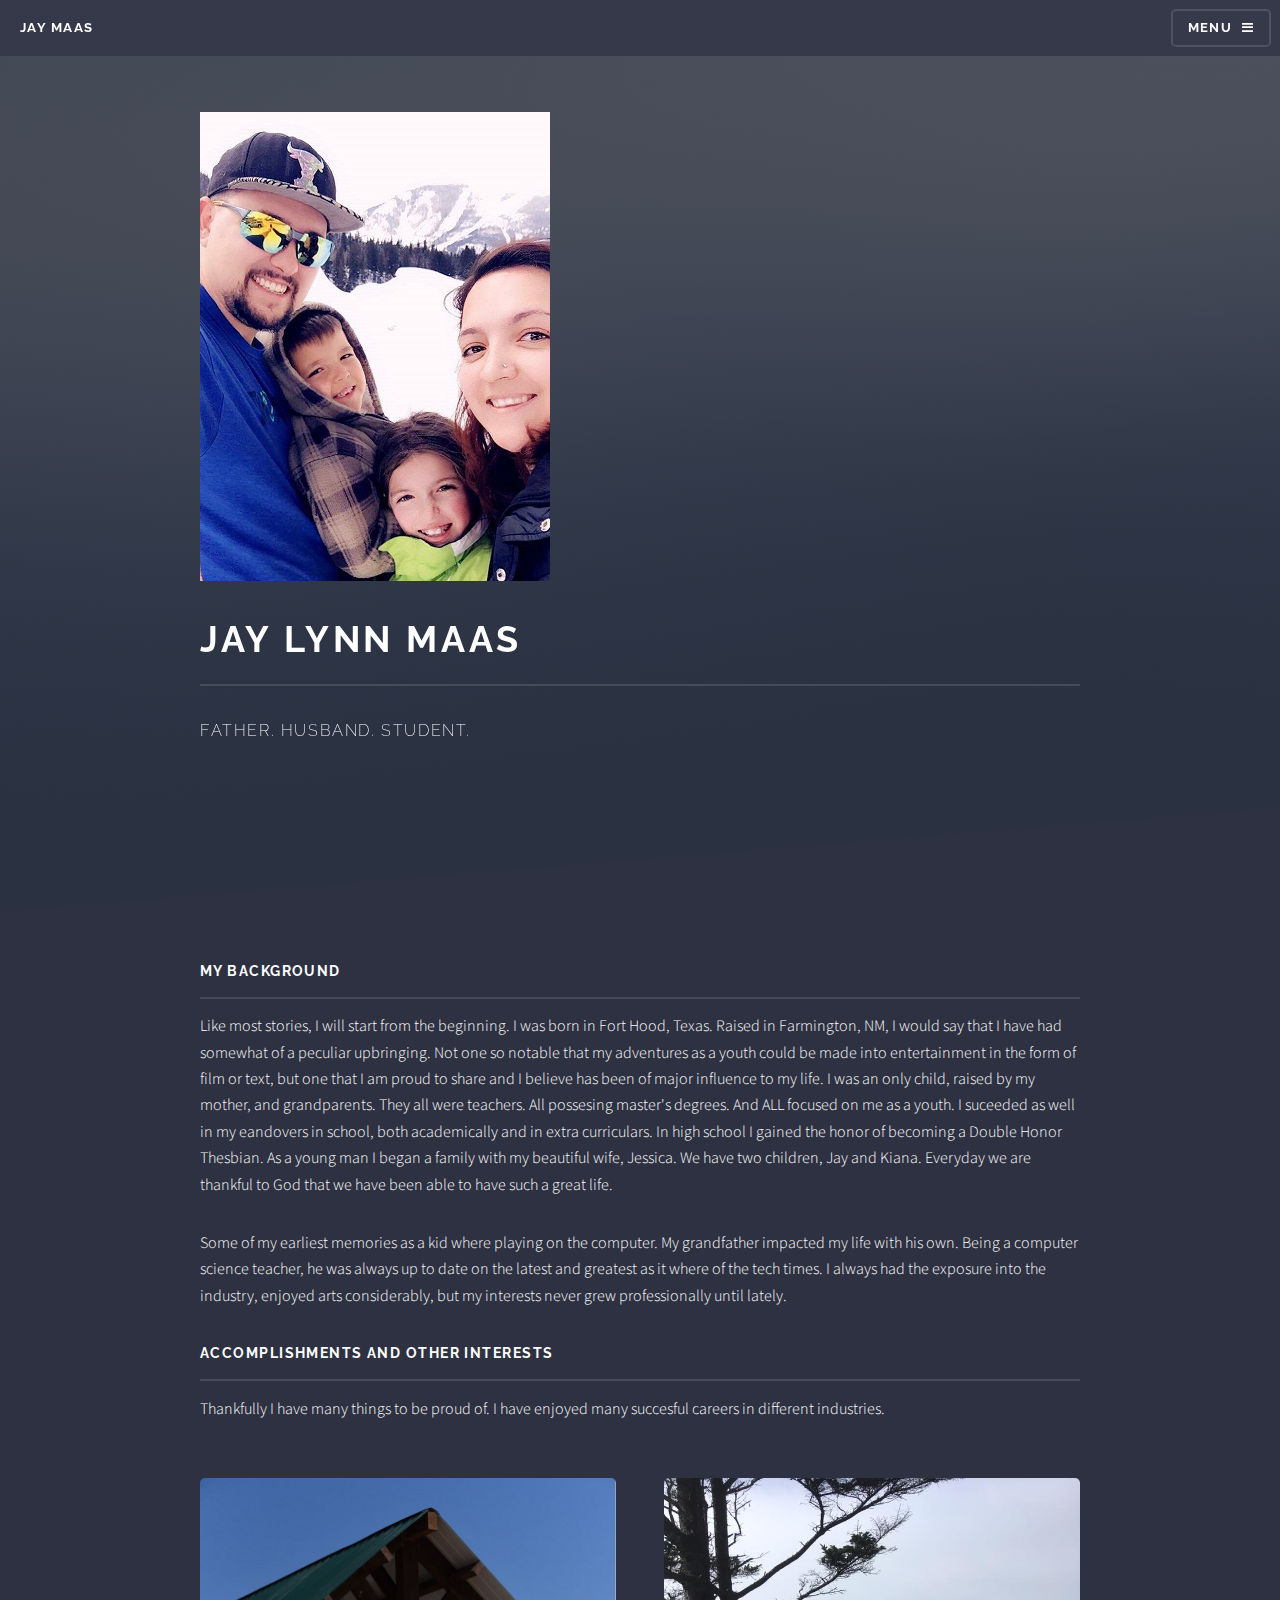
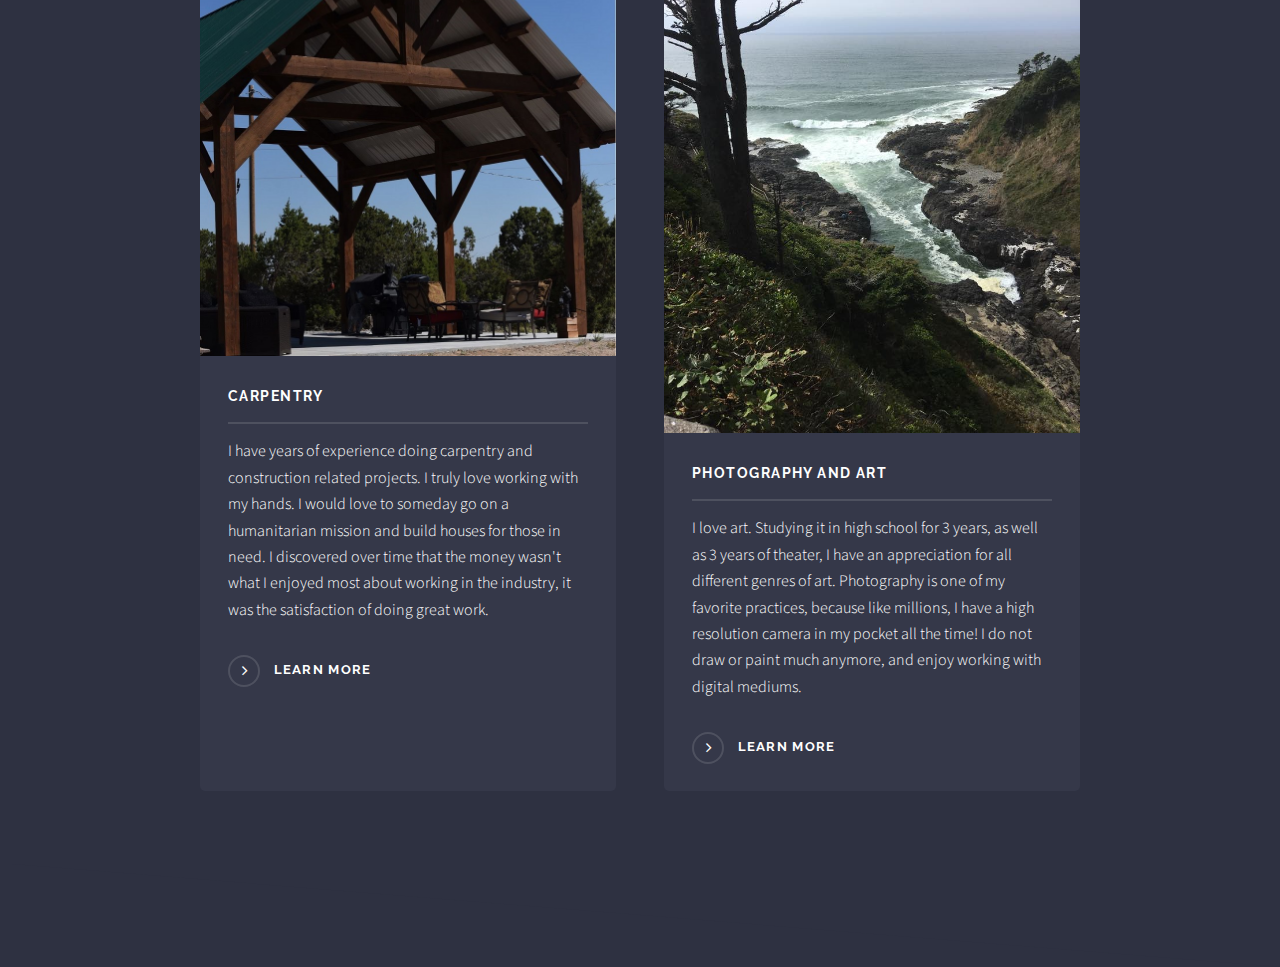
==== commit 811c3afb: "Proofreading" ====
--- a/portfolio-Jay-Maas-About-Me.html
+++ b/portfolio-Jay-Maas-About-Me.html
@@ -19,7 +19,7 @@
 
 				<!-- Header -->
 					<header id="header">
-						<h1><a href="portfolio-Jay-Maas.html">Jay Maas</a></h1>
+						<h1><a href="index.html">Jay Maas</a></h1>
 						<nav>
 							<a href="#menu">Menu</a>
 						</nav>
@@ -30,7 +30,7 @@
 						<div class="inner">
 							<h2>Menu</h2>
 							<ul class="links">
-								<li><a href="portfolio-Jay-Maas.html">Home</a></li>
+								<li><a href="index.html">Home</a></li>
 								<li><a href="portfolio-Jay-Maas-About-Me.html">About</a></li>
 								<li><a href="portfolio-Jay-Maas-Projects.html">Projects</a></li>
 								<li><a href="portfolio-Jay-Maas-Contact.html">Contact</a></li>
@@ -54,7 +54,7 @@
 
 									<h3 class="major">My background</h3>
 									<p>Like most stories, I will start from the beginning. I was born in Fort Hood, Texas. Raised in Farmington, NM, I would say that I have had somewhat of a peculiar upbringing.
-										Not one so notable that my adventures as a youth could be made into entetainment in the form of film or text, but one that I am proud to share and I believe has been of major
+										Not one so notable that my adventures as a youth could be made into entertainment in the form of film or text, but one that I am proud to share and I believe has been of major
 										influence to my life. I was an only child, raised by my mother, and grandparents. They all were teachers. All possesing master's degrees. And ALL focused on me as a youth. 
 										I suceeded as well in my eandovers in school, both academically and in extra curriculars. In high school I gained the honor of becoming a Double Honor Thesbian. As a young man
 										I began a family with my beautiful wife, Jessica. We have two children, Jay and Kiana. Everyday we are thankful to God that we have been able to have such a great life. 
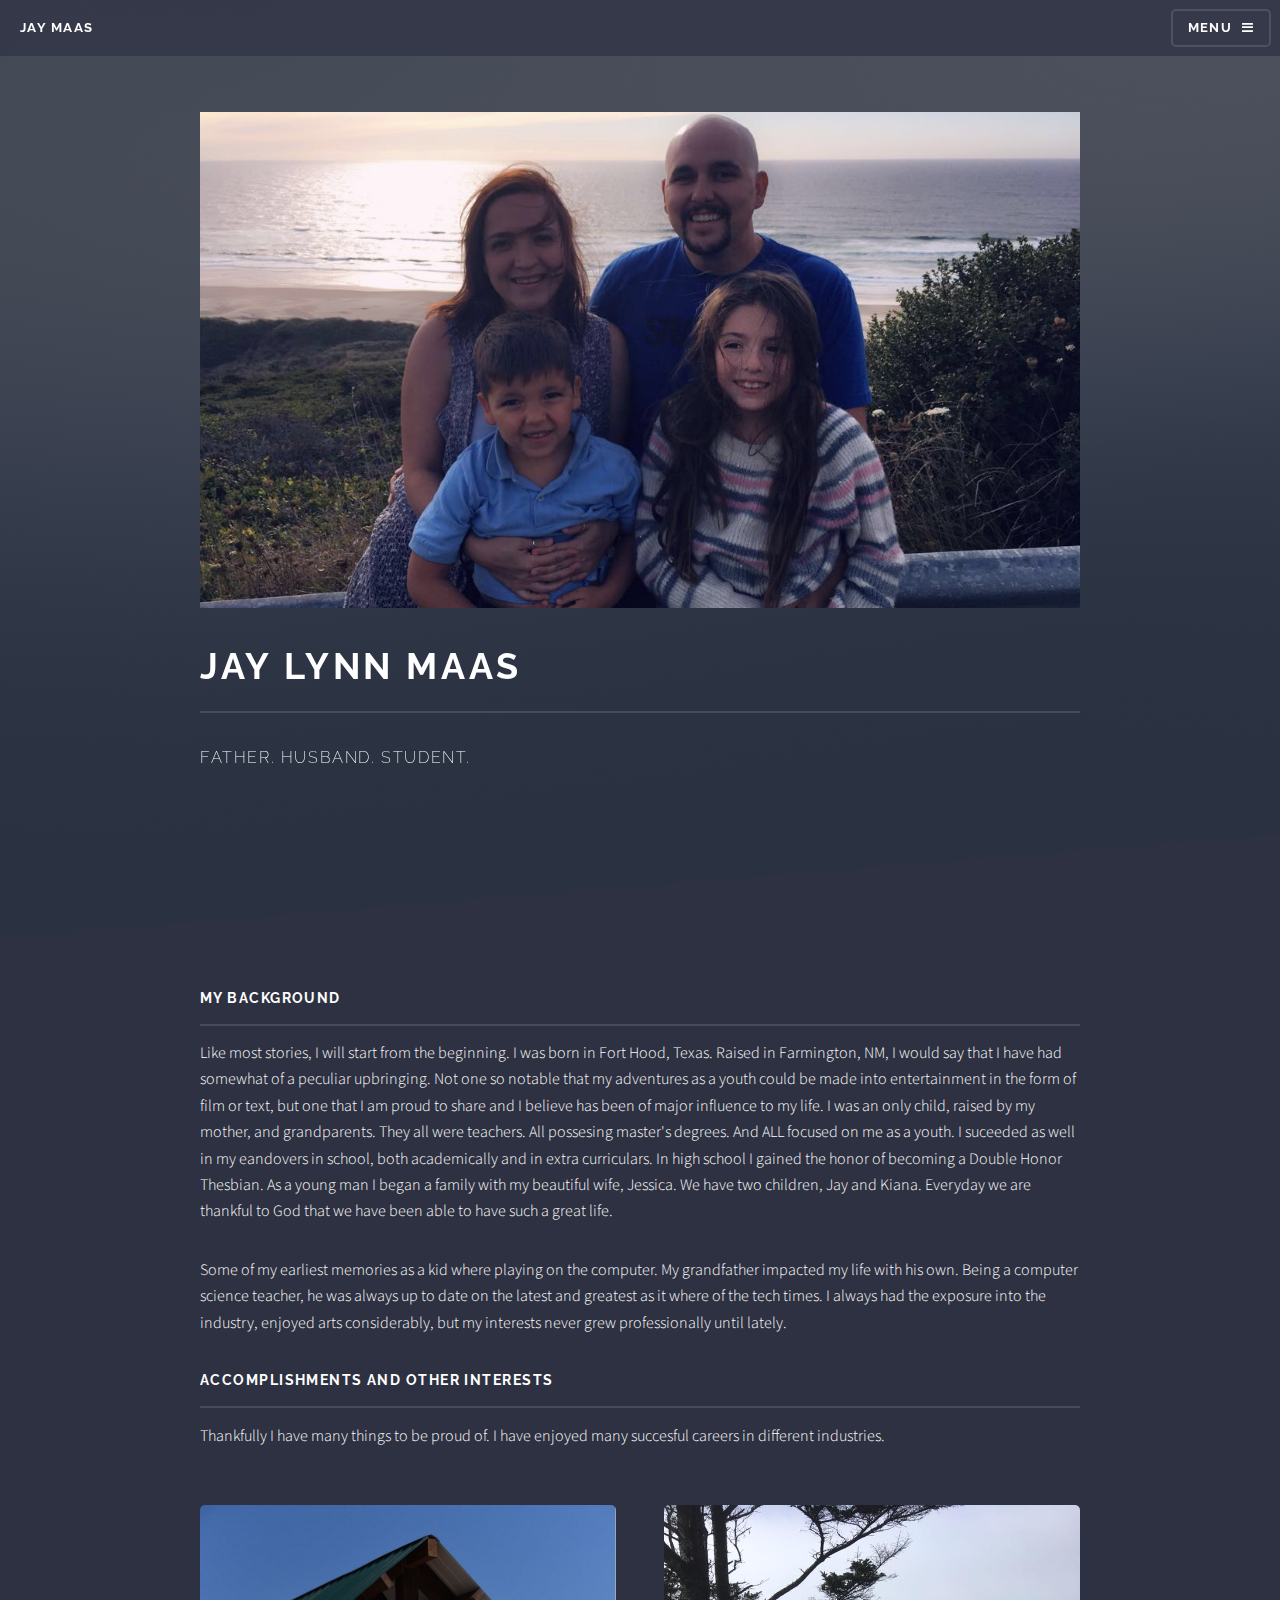
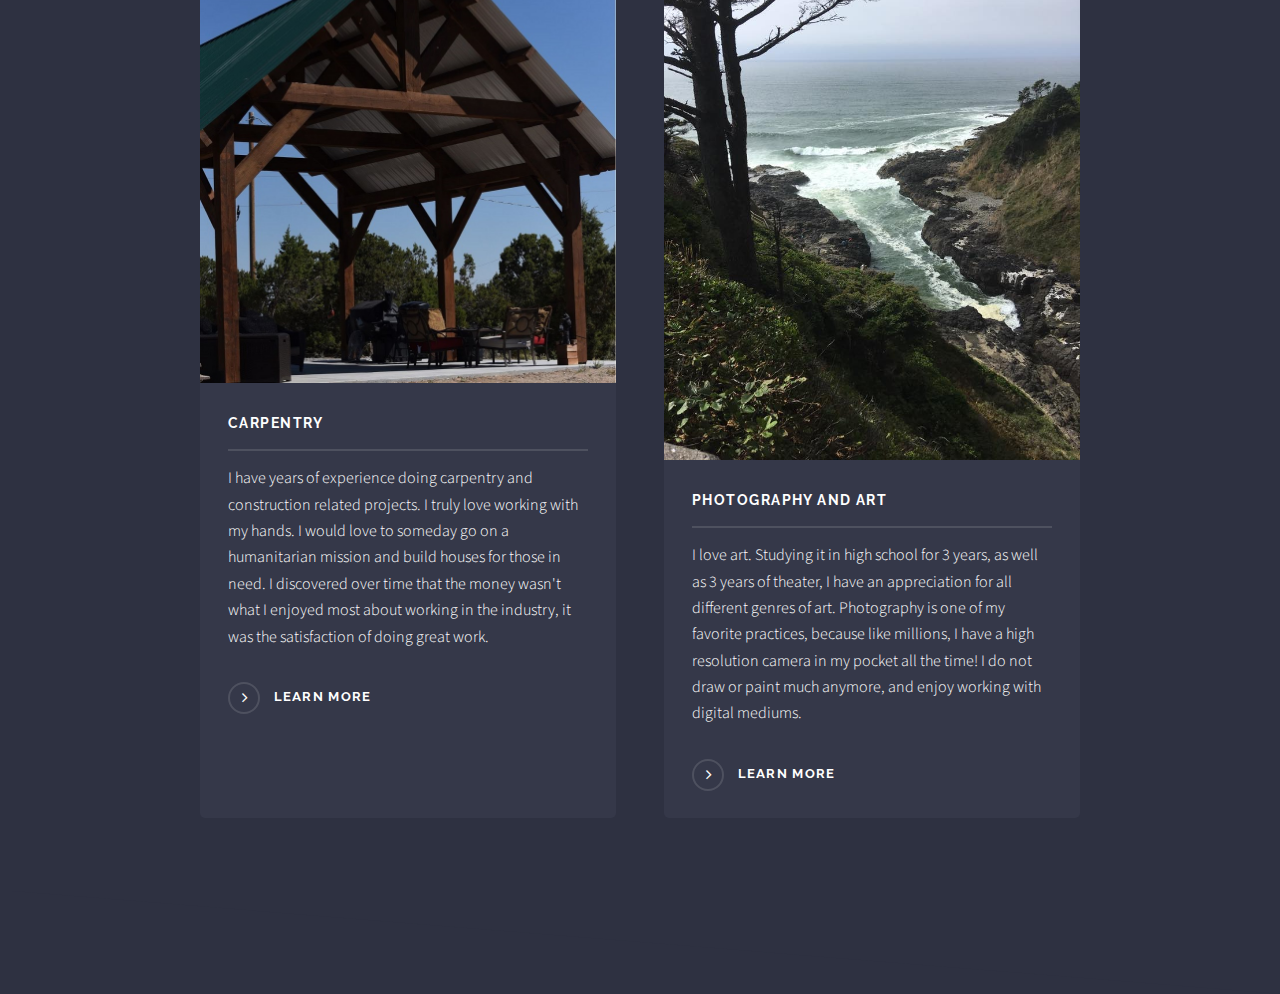
==== commit fe66816b: "Created a carousel on the home page" ====
--- a/portfolio-Jay-Maas-About-Me.html
+++ b/portfolio-Jay-Maas-About-Me.html
@@ -42,7 +42,7 @@
 				<!-- Wrapper -->
 				<section id="banner">
 						<div class="inner">
-							<div class="logo"><span><img src="images/pic-family.jpg" alt="picture of the mountains" /></span></div>
+							<div class="logo"><span><img src="images/pic-family.jpg" alt="picture of the mountains"  style="width: 100%"/></span></div>
 							<h2>Jay Lynn Maas</h2>
 							<p>Father. Husband. Student. </a></p>
 						</div>
--- a/assets/css/main.css
+++ b/assets/css/main.css
@@ -71,6 +71,7 @@
 	-ms-appearance: none;
 	appearance: none;
 }
+
 
 /* Basic */
 
@@ -3642,6 +3643,72 @@
 			width: 55em;
 		}
 
+			.wrapper .inner .carousel {
+					width: 100%;
+					height: 500px;
+					position: relative;
+					overflow: hidden;
+					margin: 16px 0;
+					/* background: white; */
+					color: black;
+					/* display: flex; */
+					/* justify-content: center; */
+					text-align: center;
+					padding: 1%;
+					flex-wrap: nowrap;
+					}
+					.carousel-content {
+						position: absolute;
+					}
+					.container {
+						margin: 1%;
+						color: white;
+					}
+					.wrapper .inner .carousel a {
+						border: .5px solid grey;
+						padding: 1%;
+						border-radius: 20px;
+					}
+					.wrapper .inner .carousel a:hover {
+						cursor: pointer;
+					}
+					.left-button, .right-button {
+					  display: flex;
+					  justify-content: center;
+					  align-items: center;
+					  flex-direction: row;
+					  z-index: 10;
+					  color: white;
+					  text-emphasis: bold;
+					  background-color:none;
+					  font-size: 40px;
+					  border: 2px solid rgba(255, 255, 255, 0.125);
+					  border-radius: 50%;
+					  position: absolute;
+					  width: 50px;
+					  height: 50px;
+					  cursor: pointer;
+					}
+					.left-button {
+					  top: 35%; 
+					  left: 25px;
+					  transform: translate(0, -50%);
+					}
+					.right-button {
+					  top: 35%; 
+					  right: 25px;
+					  transform: translate(0, -50%);
+					}
+					.wrapper .inner .carousel img {
+					  width: 250px;
+					  border-radius: 100%;
+					  height: auto;
+					  padding: 1%;
+					  height: auto;
+					  /* position: absolute; */
+					}
+				  
+
 		.wrapper.style2 {
 			background-color: #353849;
 		}
@@ -4107,4 +4174,6 @@
 			padding: 2em 1.5em 0.1em 1.5em ;
 		}
 
-	}+	}
+
+	
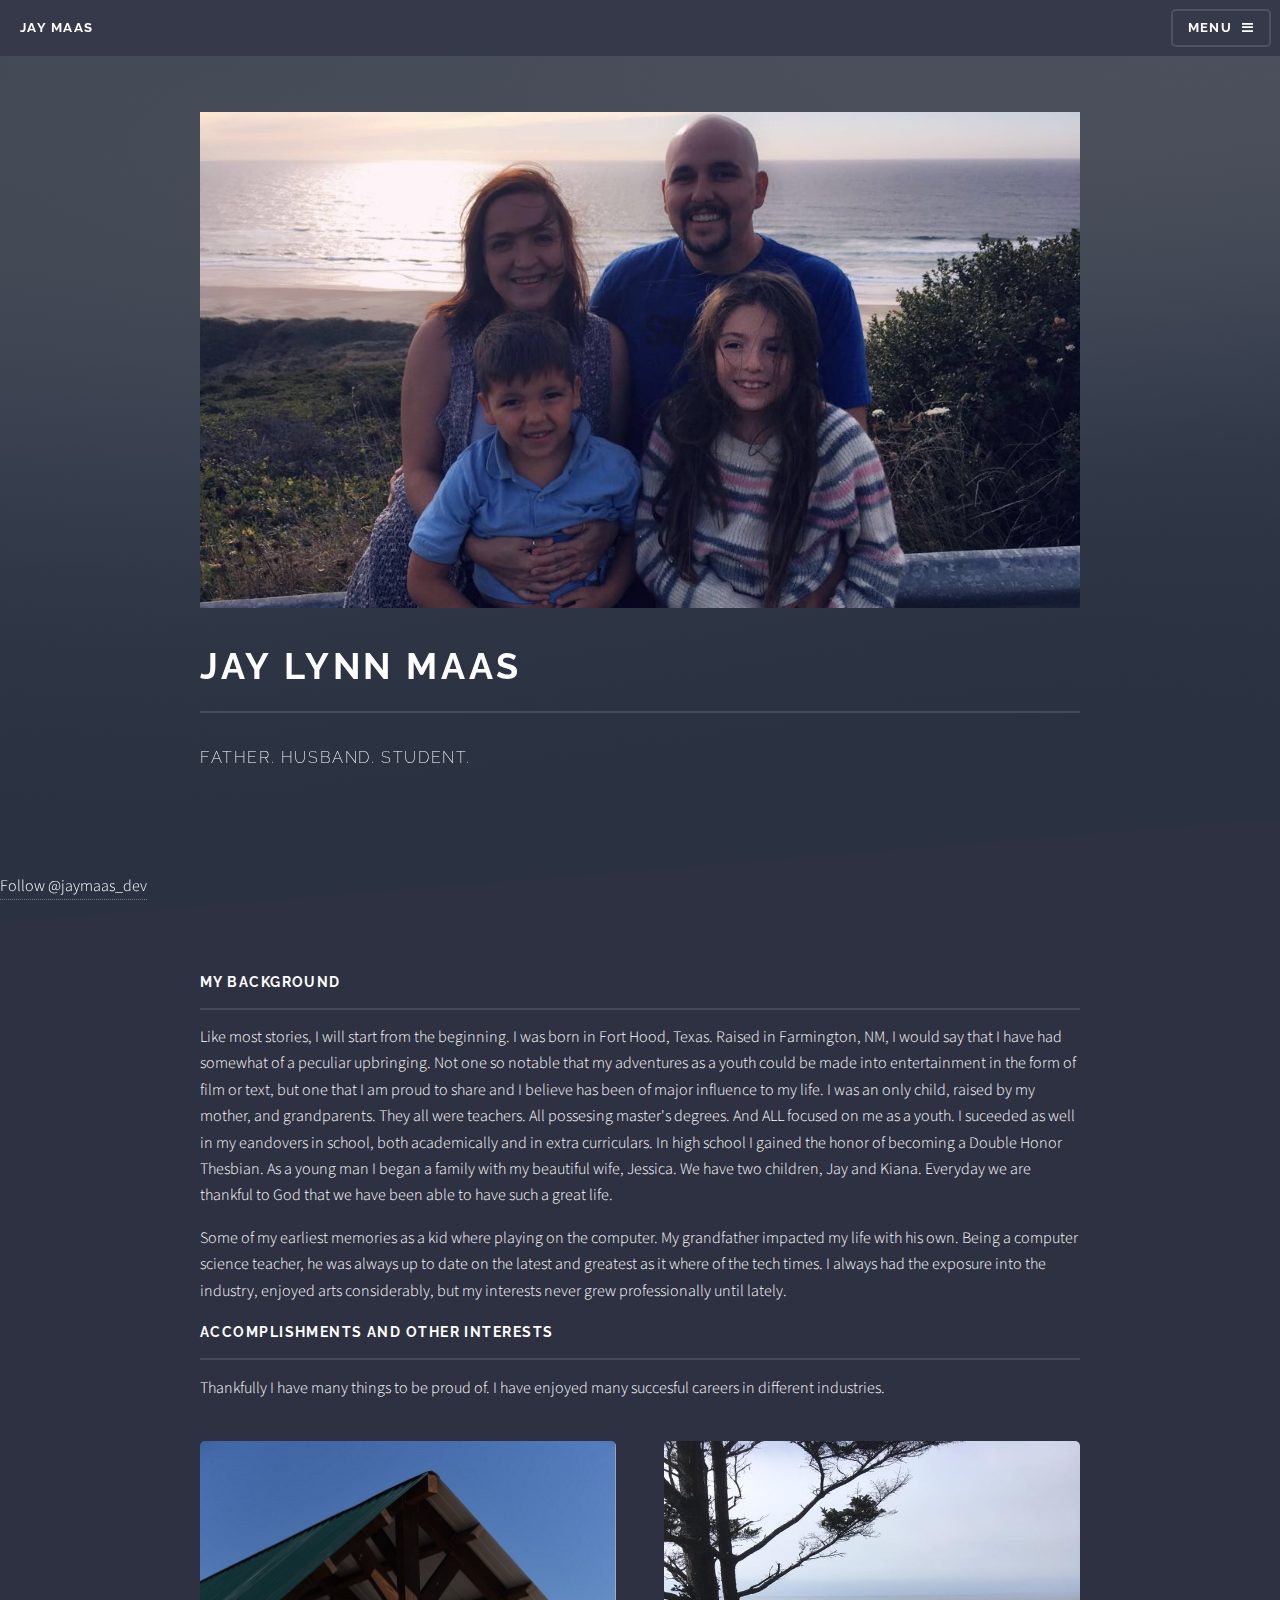
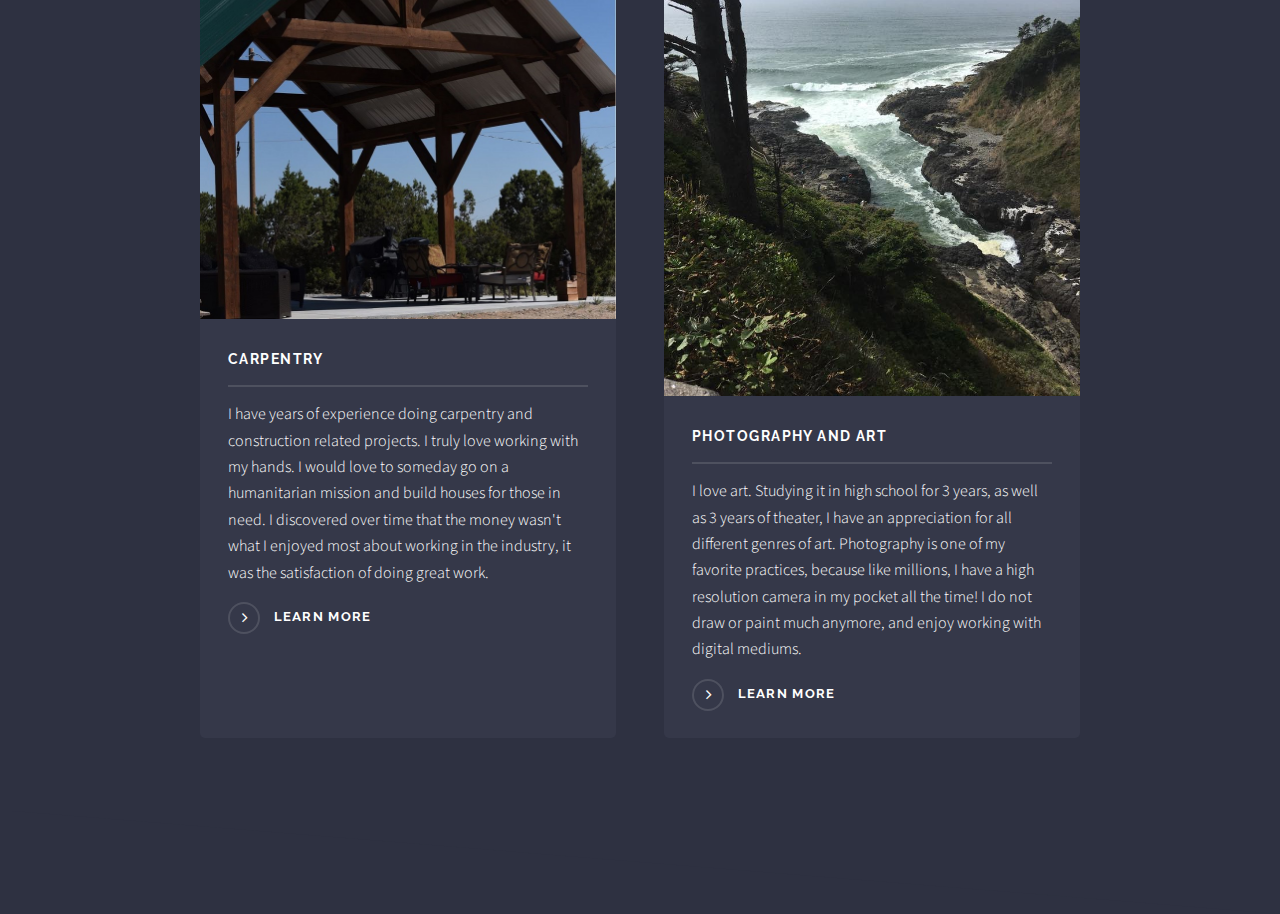
==== commit c63befb3: "Continued Styling and Intergration" ====
--- a/portfolio-Jay-Maas-About-Me.html
+++ b/portfolio-Jay-Maas-About-Me.html
@@ -32,8 +32,7 @@
 							<ul class="links">
 								<li><a href="index.html">Home</a></li>
 								<li><a href="portfolio-Jay-Maas-About-Me.html">About</a></li>
-								<li><a href="portfolio-Jay-Maas-Projects.html">Projects</a></li>
-								<li><a href="portfolio-Jay-Maas-Contact.html">Contact</a></li>
+								<li><a href="https://jay-maas.github.io/resume.html" target="blank">Resume</a></li>
 							</ul>
 							<a href="#" class="close">Close</a>
 						</div>
@@ -87,7 +86,9 @@
 											<a href="#" class="special">Learn more</a>
 										</article>
 									</section>
-
+									<div class="button-holder" style="display:flex; position: fixed; bottom: 0; left: 0; width: 25%;">
+											<a class="github-button" href="https://github.com/jay-maas" data-size="large" data-show-count="true" aria-label="Follow @jay-maas on GitHub">Follow @jaymaas_dev</a>
+									</div>
 								</div>
 							</div>
 
@@ -96,6 +97,7 @@
 			</div>
 
 		<!-- Scripts -->
+			<script async defer src="https://buttons.github.io/buttons.js"></script>
 			<script src="assets/js/jquery.min.js"></script>
 			<script src="assets/js/jquery.scrollex.min.js"></script>
 			<script src="assets/js/browser.min.js"></script>
--- a/assets/css/main.css
+++ b/assets/css/main.css
@@ -3647,12 +3647,8 @@
 					width: 100%;
 					height: 500px;
 					position: relative;
-					overflow: hidden;
 					margin: 16px 0;
-					/* background: white; */
 					color: black;
-					/* display: flex; */
-					/* justify-content: center; */
 					text-align: center;
 					padding: 1%;
 					flex-wrap: nowrap;
@@ -3663,6 +3659,9 @@
 					.container {
 						margin: 1%;
 						color: white;
+					}
+					p {
+						margin-bottom: 1em;
 					}
 					.wrapper .inner .carousel a {
 						border: .5px solid grey;
@@ -3690,12 +3689,12 @@
 					  cursor: pointer;
 					}
 					.left-button {
-					  top: 35%; 
+					  top: 50%; 
 					  left: 25px;
 					  transform: translate(0, -50%);
 					}
 					.right-button {
-					  top: 35%; 
+					  top: 50%; 
 					  right: 25px;
 					  transform: translate(0, -50%);
 					}
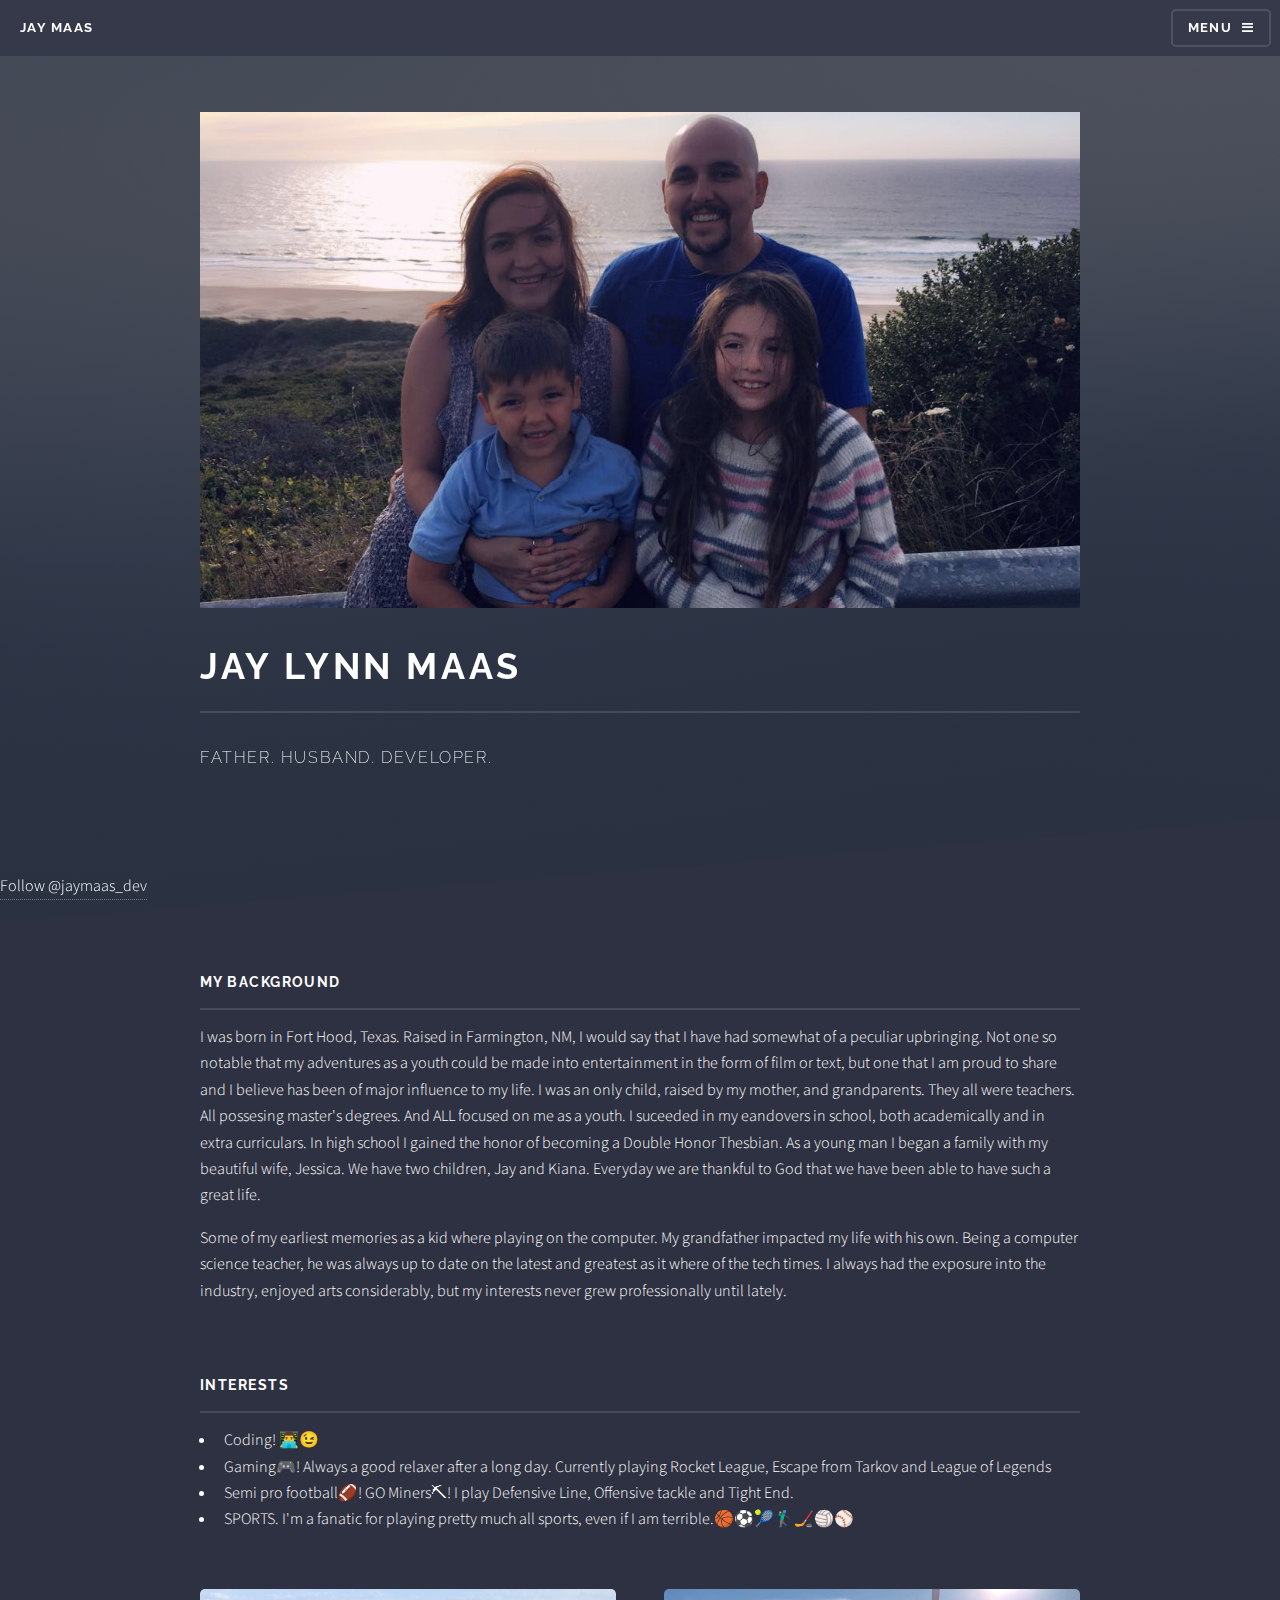
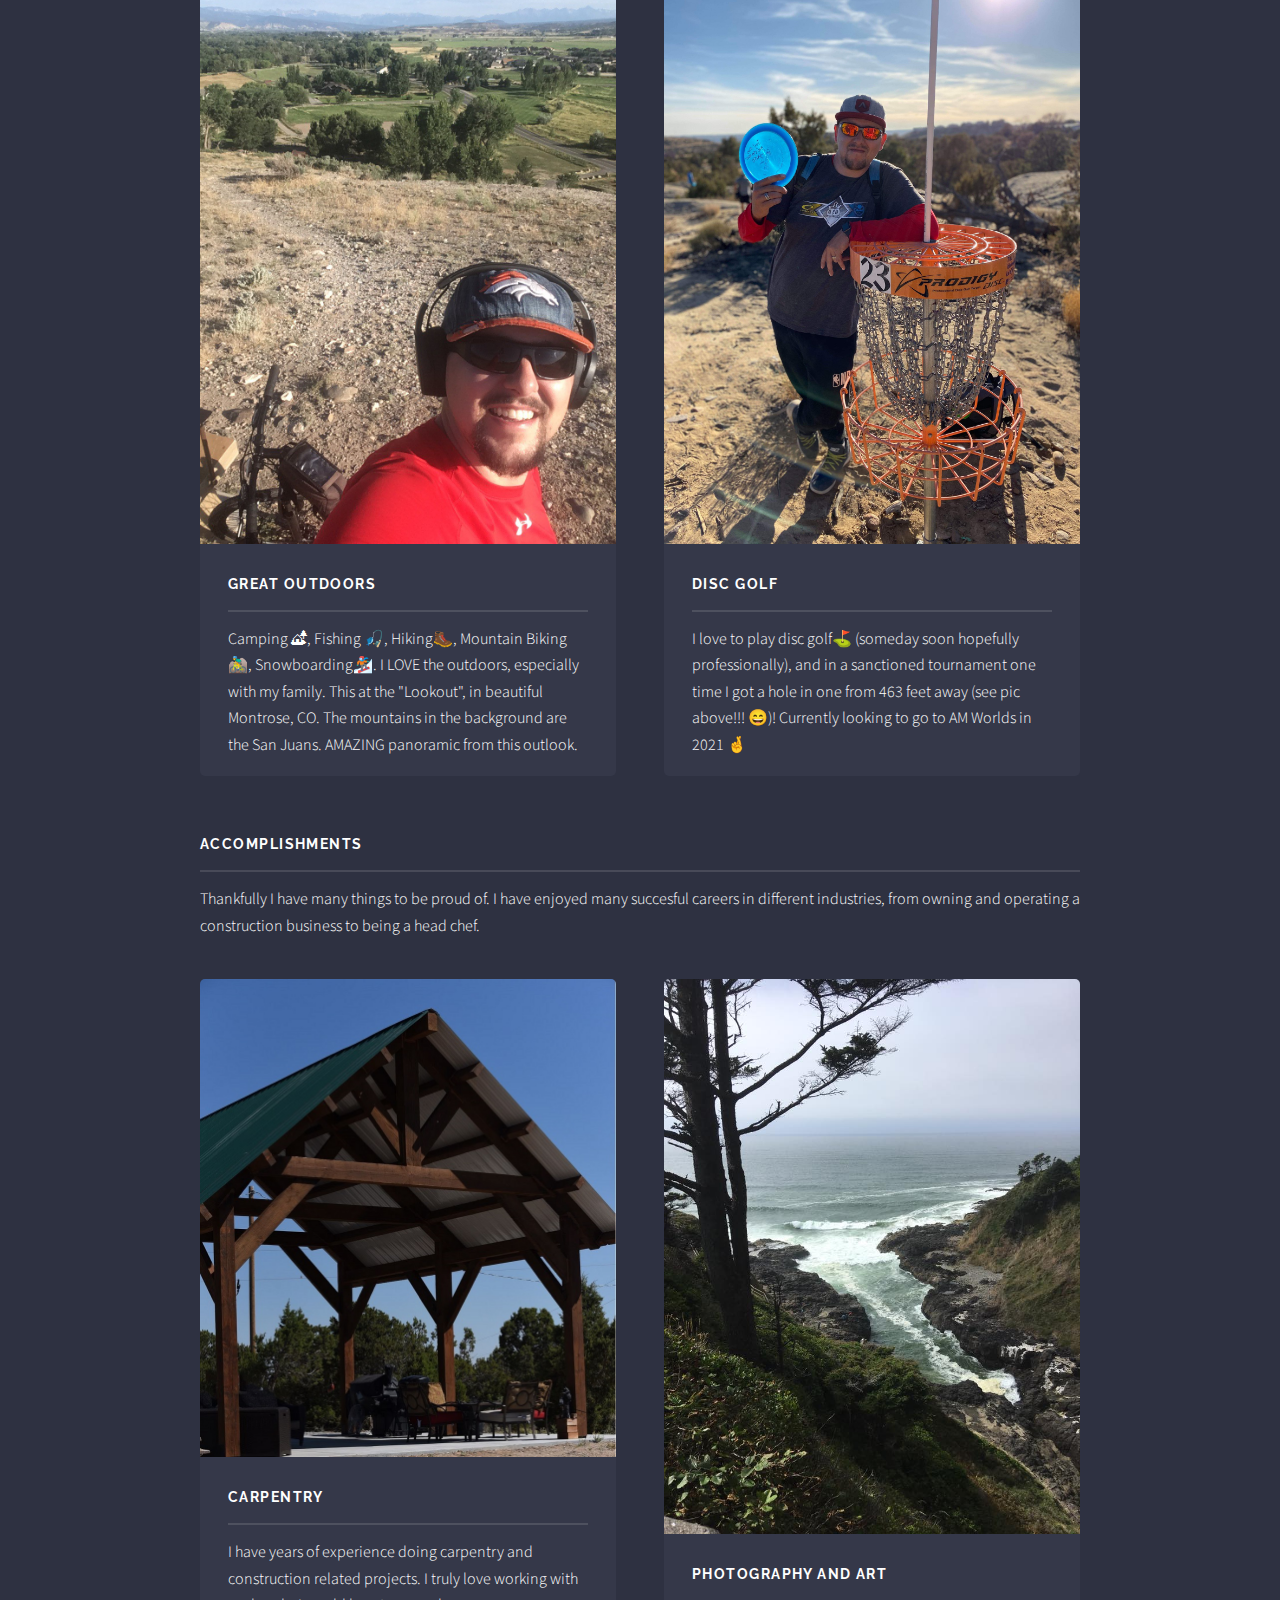
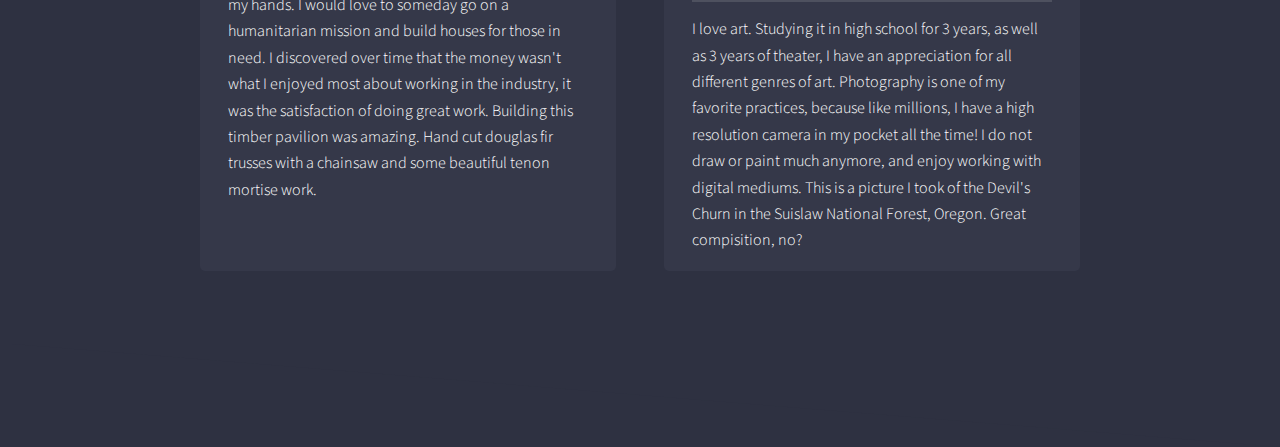
==== commit 3c665884: "Current Proof 3/26" ====
--- a/portfolio-Jay-Maas-About-Me.html
+++ b/portfolio-Jay-Maas-About-Me.html
@@ -6,7 +6,7 @@
 -->
 <html>
 	<head>
-		<title>Generic - Solid State by HTML5 UP</title>
+		<title>Jay Maas - About Me</title>
 		<meta charset="utf-8" />
 		<meta name="viewport" content="width=device-width, initial-scale=1, user-scalable=no" />
 		<link rel="stylesheet" href="assets/css/main.css" />
@@ -32,7 +32,6 @@
 							<ul class="links">
 								<li><a href="index.html">Home</a></li>
 								<li><a href="portfolio-Jay-Maas-About-Me.html">About</a></li>
-								<li><a href="https://jay-maas.github.io/resume.html" target="blank">Resume</a></li>
 							</ul>
 							<a href="#" class="close">Close</a>
 						</div>
@@ -43,7 +42,7 @@
 						<div class="inner">
 							<div class="logo"><span><img src="images/pic-family.jpg" alt="picture of the mountains"  style="width: 100%"/></span></div>
 							<h2>Jay Lynn Maas</h2>
-							<p>Father. Husband. Student. </a></p>
+							<p>Father. Husband. Developer. </a></p>
 						</div>
 					</section>
 
@@ -52,10 +51,10 @@
 								<div class="inner">
 
 									<h3 class="major">My background</h3>
-									<p>Like most stories, I will start from the beginning. I was born in Fort Hood, Texas. Raised in Farmington, NM, I would say that I have had somewhat of a peculiar upbringing.
+									<p>I was born in Fort Hood, Texas. Raised in Farmington, NM, I would say that I have had somewhat of a peculiar upbringing.
 										Not one so notable that my adventures as a youth could be made into entertainment in the form of film or text, but one that I am proud to share and I believe has been of major
 										influence to my life. I was an only child, raised by my mother, and grandparents. They all were teachers. All possesing master's degrees. And ALL focused on me as a youth. 
-										I suceeded as well in my eandovers in school, both academically and in extra curriculars. In high school I gained the honor of becoming a Double Honor Thesbian. As a young man
+										I suceeded in my eandovers in school, both academically and in extra curriculars. In high school I gained the honor of becoming a Double Honor Thesbian. As a young man
 										I began a family with my beautiful wife, Jessica. We have two children, Jay and Kiana. Everyday we are thankful to God that we have been able to have such a great life. 
 									</p>
 
@@ -63,27 +62,61 @@
 										on the latest and greatest as it where of the tech times. I always had the exposure into the industry, enjoyed arts considerably, but my interests never grew professionally until lately. 
 									</p>
 
-									<h3 class="major">Accomplishments and Other Interests</h3>
-									<p>Thankfully I have many things to be proud of. I have enjoyed many succesful careers in different industries.</p>
+									<br/>
+									<br/>
+
+									<h3 class="major">Interests</h3>
+									<ul>
+										<li>
+											Coding! 👨‍💻😉
+										</li>
+										<li>
+											Gaming🎮! Always a good relaxer after a long day. Currently playing Rocket League, Escape from Tarkov and League of Legends
+										</li>
+										<li>
+											Semi pro football🏈! GO Miners⛏! I play Defensive Line, Offensive tackle and Tight End.
+										</li>
+										<li>
+											SPORTS. I'm a fanatic for playing pretty much all sports, even if I am terrible.🏀⚽🎾🏌️‍♂️🏒🏐⚾
+										</li>
+									</ul>
 
 									<section class="features">
 										<article>
-											<a href="#" class="image"><img src="images/IMG_1914.JPG" alt="" /></a>
+											<a class="image"><img src="images/mtnbiking.jpg" alt="" /></a>
+											<h3 class="major">Great Outdoors</h3>
+											<p>
+												Camping 🏕, Fishing 🎣, Hiking🥾, Mountain Biking🚵‍♂️, Snowboarding🏂. I LOVE the outdoors, especially with my family. This at the "Lookout", in beautiful Montrose, CO. The mountains in the background are the San Juans. AMAZING panoramic from this outlook.
+											</p>
+										</article>
+										<article>
+											<a class="image"><img src="images/discgolf.jpg" alt="" /></a>
+											<h3 class="major">Disc Golf</h3>
+											<p>
+												I love to play disc golf⛳ (someday soon hopefully professionally), and in a sanctioned tournament one time I got a hole in one from 463 feet away (see pic above!!! 😄)! Currently looking to go to AM Worlds in 2021 🤞
+											</p>
+										</article>
+									</section>
+
+									<h3 class="major">Accomplishments</h3>
+									<p>Thankfully I have many things to be proud of. I have enjoyed many succesful careers in different industries, from owning and operating a construction business to being a head chef.</p>
+
+									<section class="features">
+										<article>
+											<a class="image"><img src="images/IMG_1914.JPG" alt="" /></a>
 											<h3 class="major">Carpentry</h3>
 											<p>I have years of experience doing carpentry and construction related projects. I truly love working with my hands. I would love to someday
 												go on a humanitarian mission and build houses for those in need. I discovered over time that the money wasn't what I enjoyed most 
-												about working in the industry, it was the satisfaction of doing great work. 
+												about working in the industry, it was the satisfaction of doing great work. Building this timber pavilion was amazing. Hand cut douglas fir trusses with a chainsaw and some beautiful tenon mortise work.
 											</p>
-											<a href="#" class="special">Learn more</a>
 										</article>
 										<article>
-											<a href="#" class="image"><img src="images/photography01.jpg" alt="" /></a>
+											<a class="image"><img src="images/photography01.jpg" alt="" /></a>
 											<h3 class="major">Photography and Art</h3>
 											<p>I love art. Studying it in high school for 3 years, as well as 3 years of theater, I have an appreciation for all different genres
 												of art. Photography is one of my favorite practices, because like millions, I have a high resolution camera in my pocket all the time!
-												I do not draw or paint much anymore, and enjoy working with digital mediums.
+												I do not draw or paint much anymore, and enjoy working with digital mediums. This is a picture I took of the Devil's Churn in the Suislaw National Forest, Oregon. Great compisition, no?
 											</p>
-											<a href="#" class="special">Learn more</a>
 										</article>
 									</section>
 									<div class="button-holder" style="display:flex; position: fixed; bottom: 0; left: 0; width: 25%;">
--- a/assets/css/main.css
+++ b/assets/css/main.css
@@ -3703,8 +3703,21 @@
 					  border-radius: 100%;
 					  height: auto;
 					  padding: 1%;
-					  height: auto;
 					  /* position: absolute; */
+					}
+					@media screen and (max-width: 500px) {
+						.carousel {
+							height: 1000px;
+							overflow: auto;
+						}
+						.left-button {
+							left:0;
+							top: 40%;
+						}
+						.right-button {
+							right:0;
+							top: 40%;
+						}
 					}
 				  
 
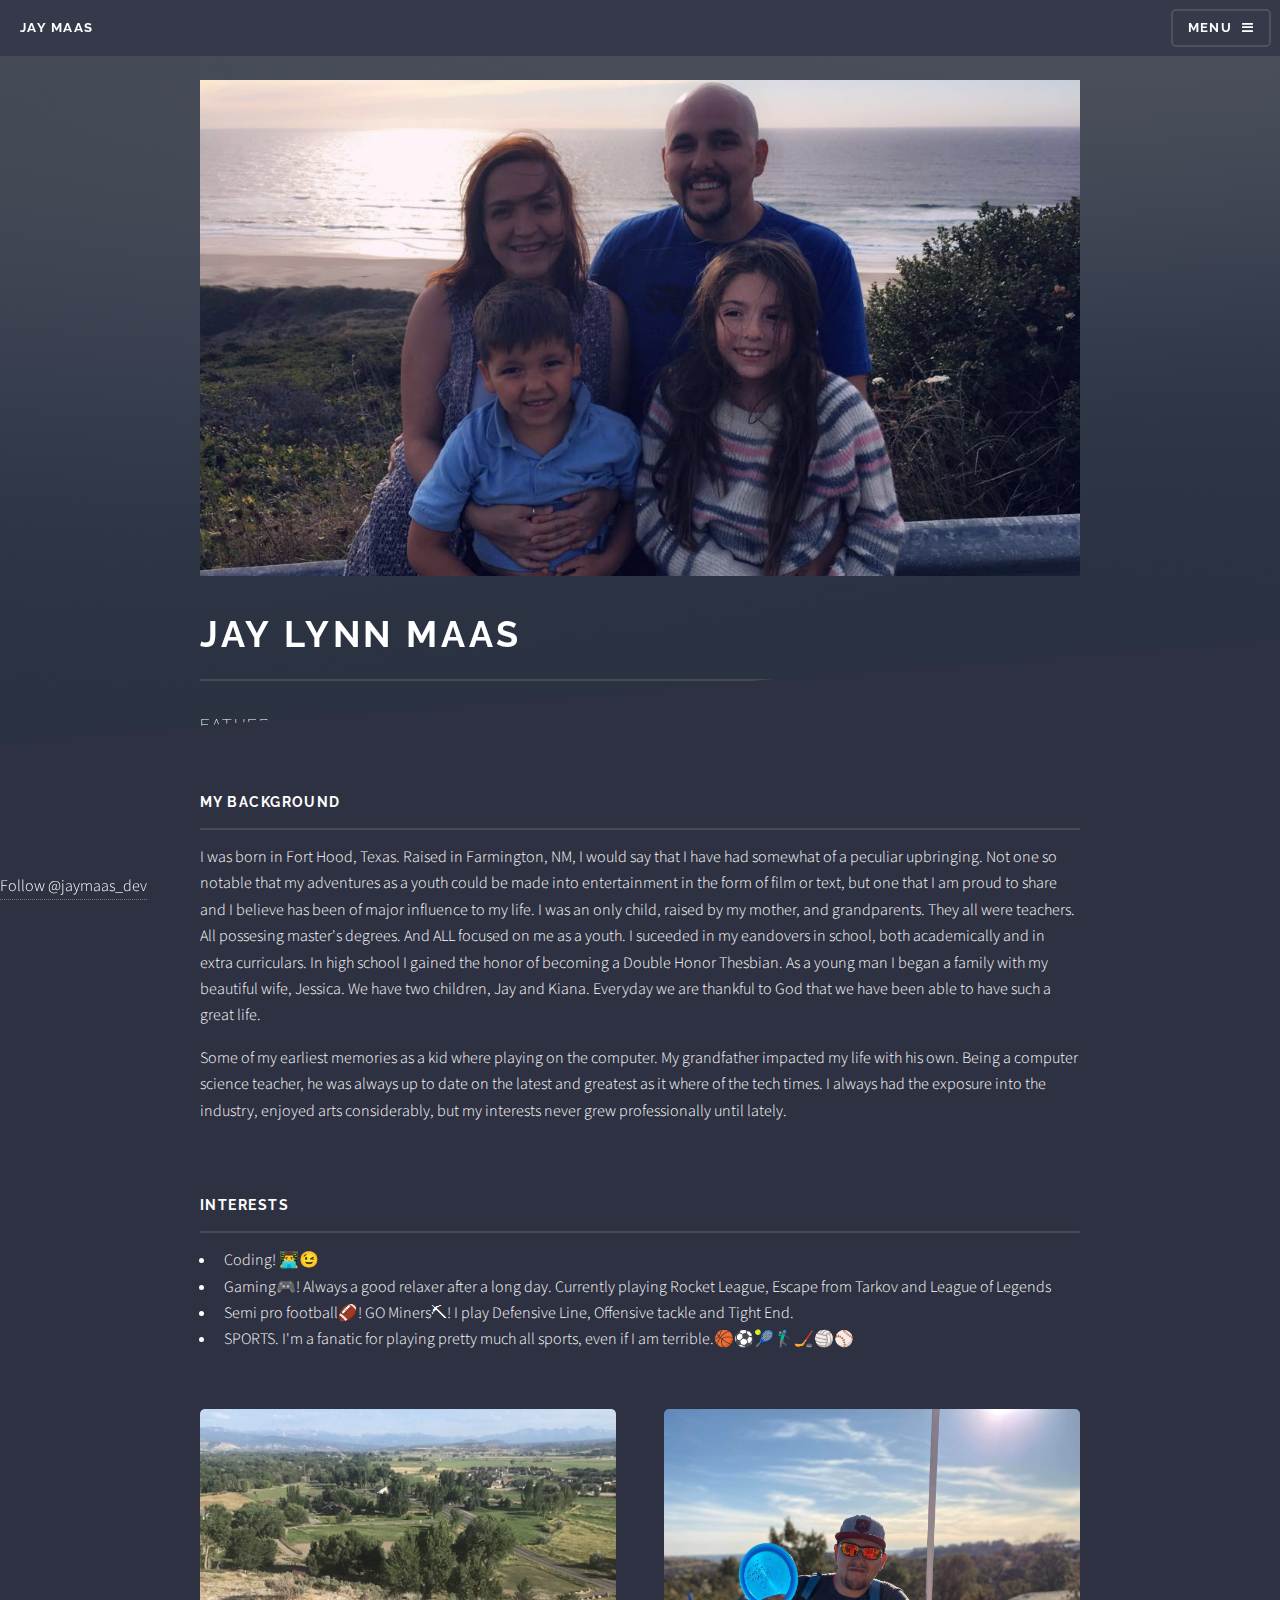
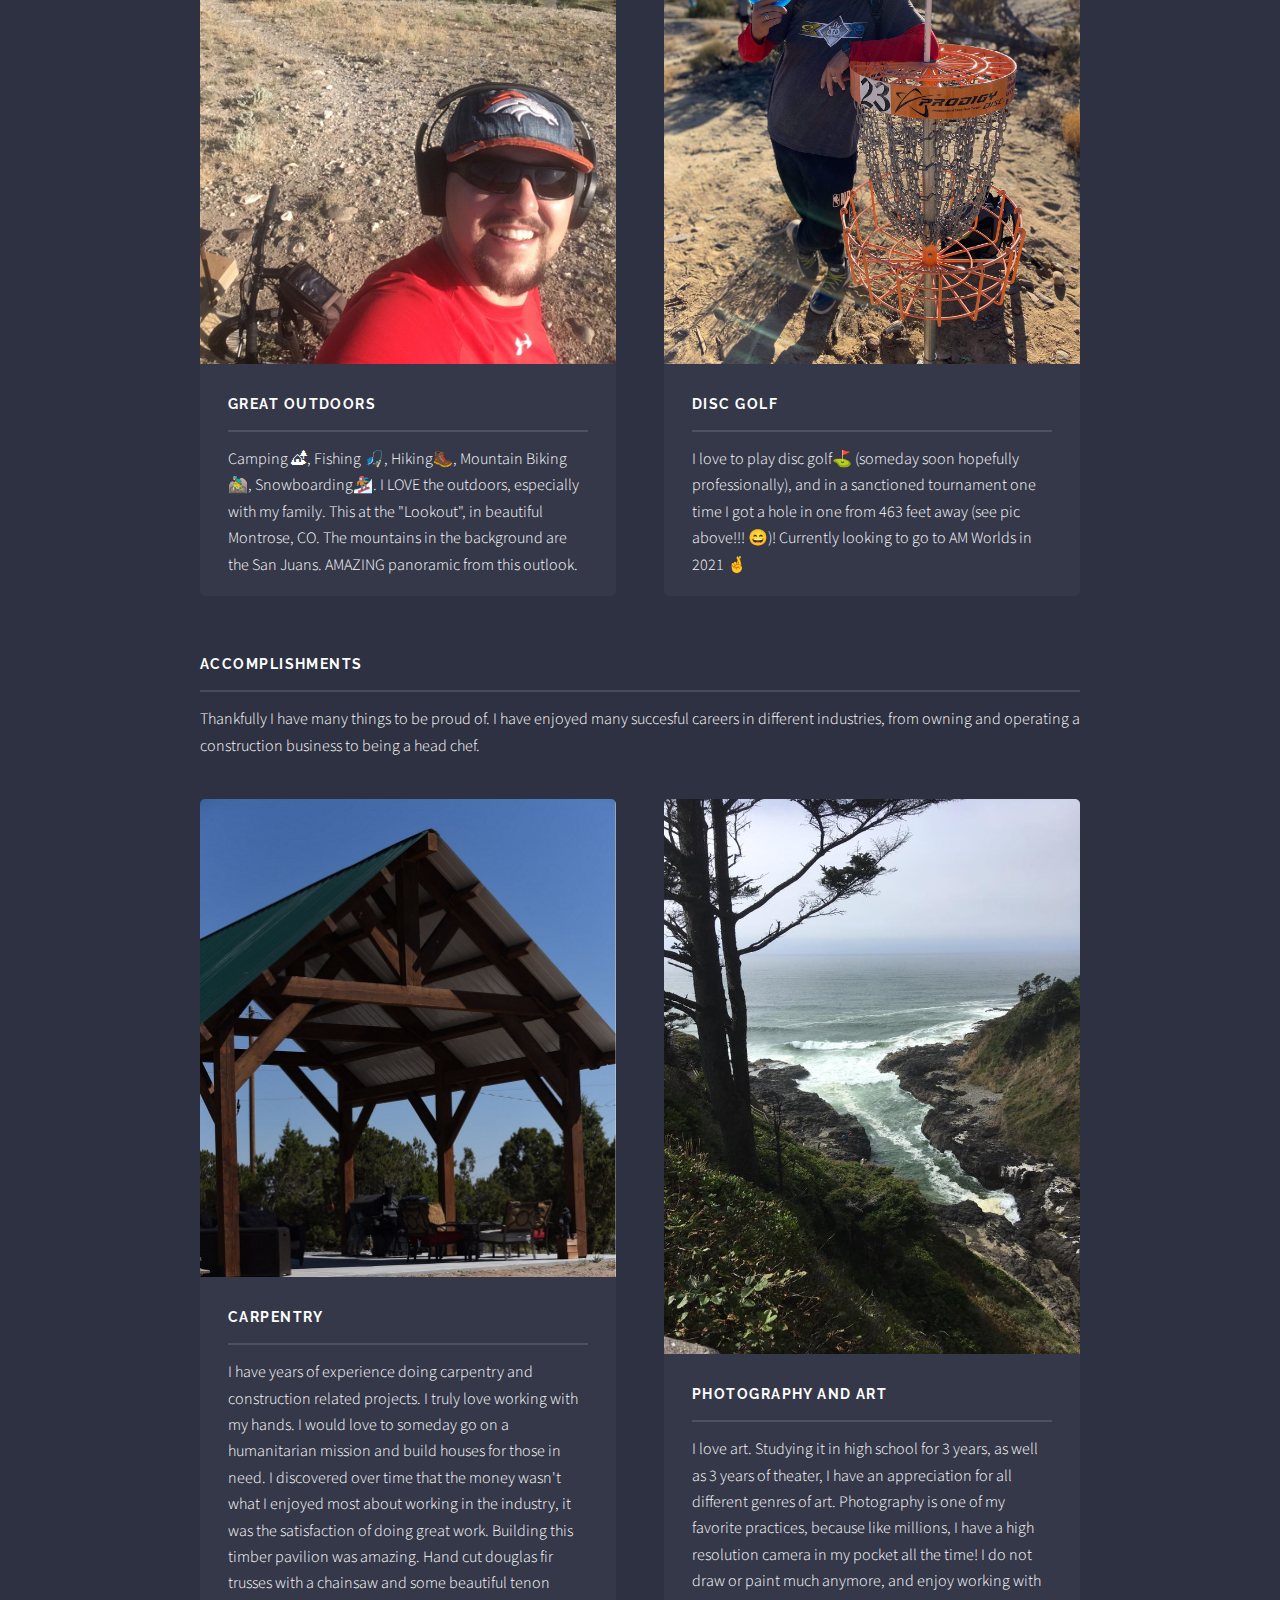
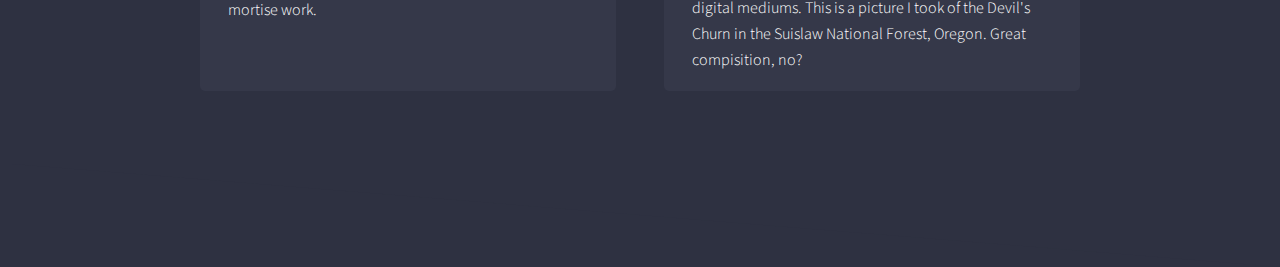
==== commit 30393501: "Proof-4/1/20" ====
--- a/portfolio-Jay-Maas-About-Me.html
+++ b/portfolio-Jay-Maas-About-Me.html
@@ -38,9 +38,9 @@
 					</nav>
 
 				<!-- Wrapper -->
-				<section id="banner">
+				<section id="banner" style="padding-top: 5em; padding-bottom: 0;">
 						<div class="inner">
-							<div class="logo"><span><img src="images/pic-family.jpg" alt="picture of the mountains"  style="width: 100%"/></span></div>
+							<div class="logo"><span><img src="images/pic-family.jpg" alt="picture of the mountains"  style="width: 100%;"/></span></div>
 							<h2>Jay Lynn Maas</h2>
 							<p>Father. Husband. Developer. </a></p>
 						</div>
